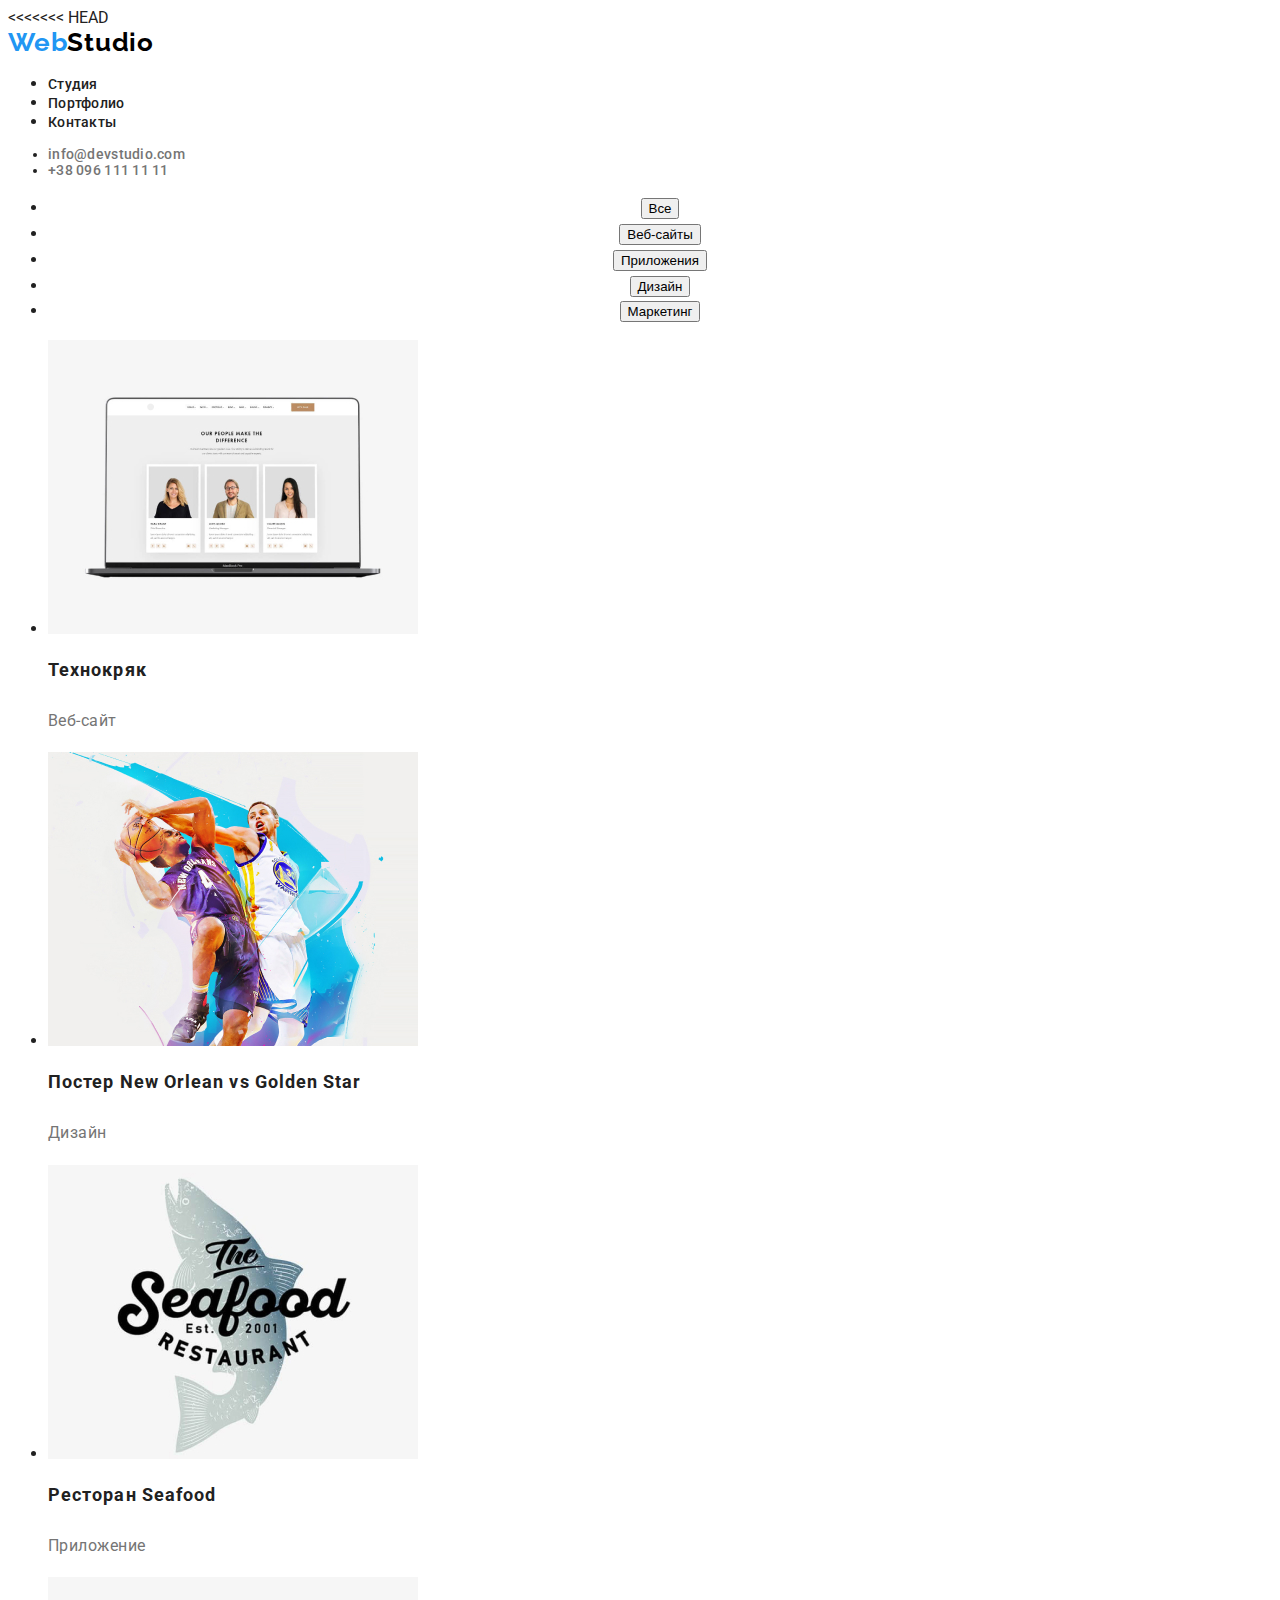
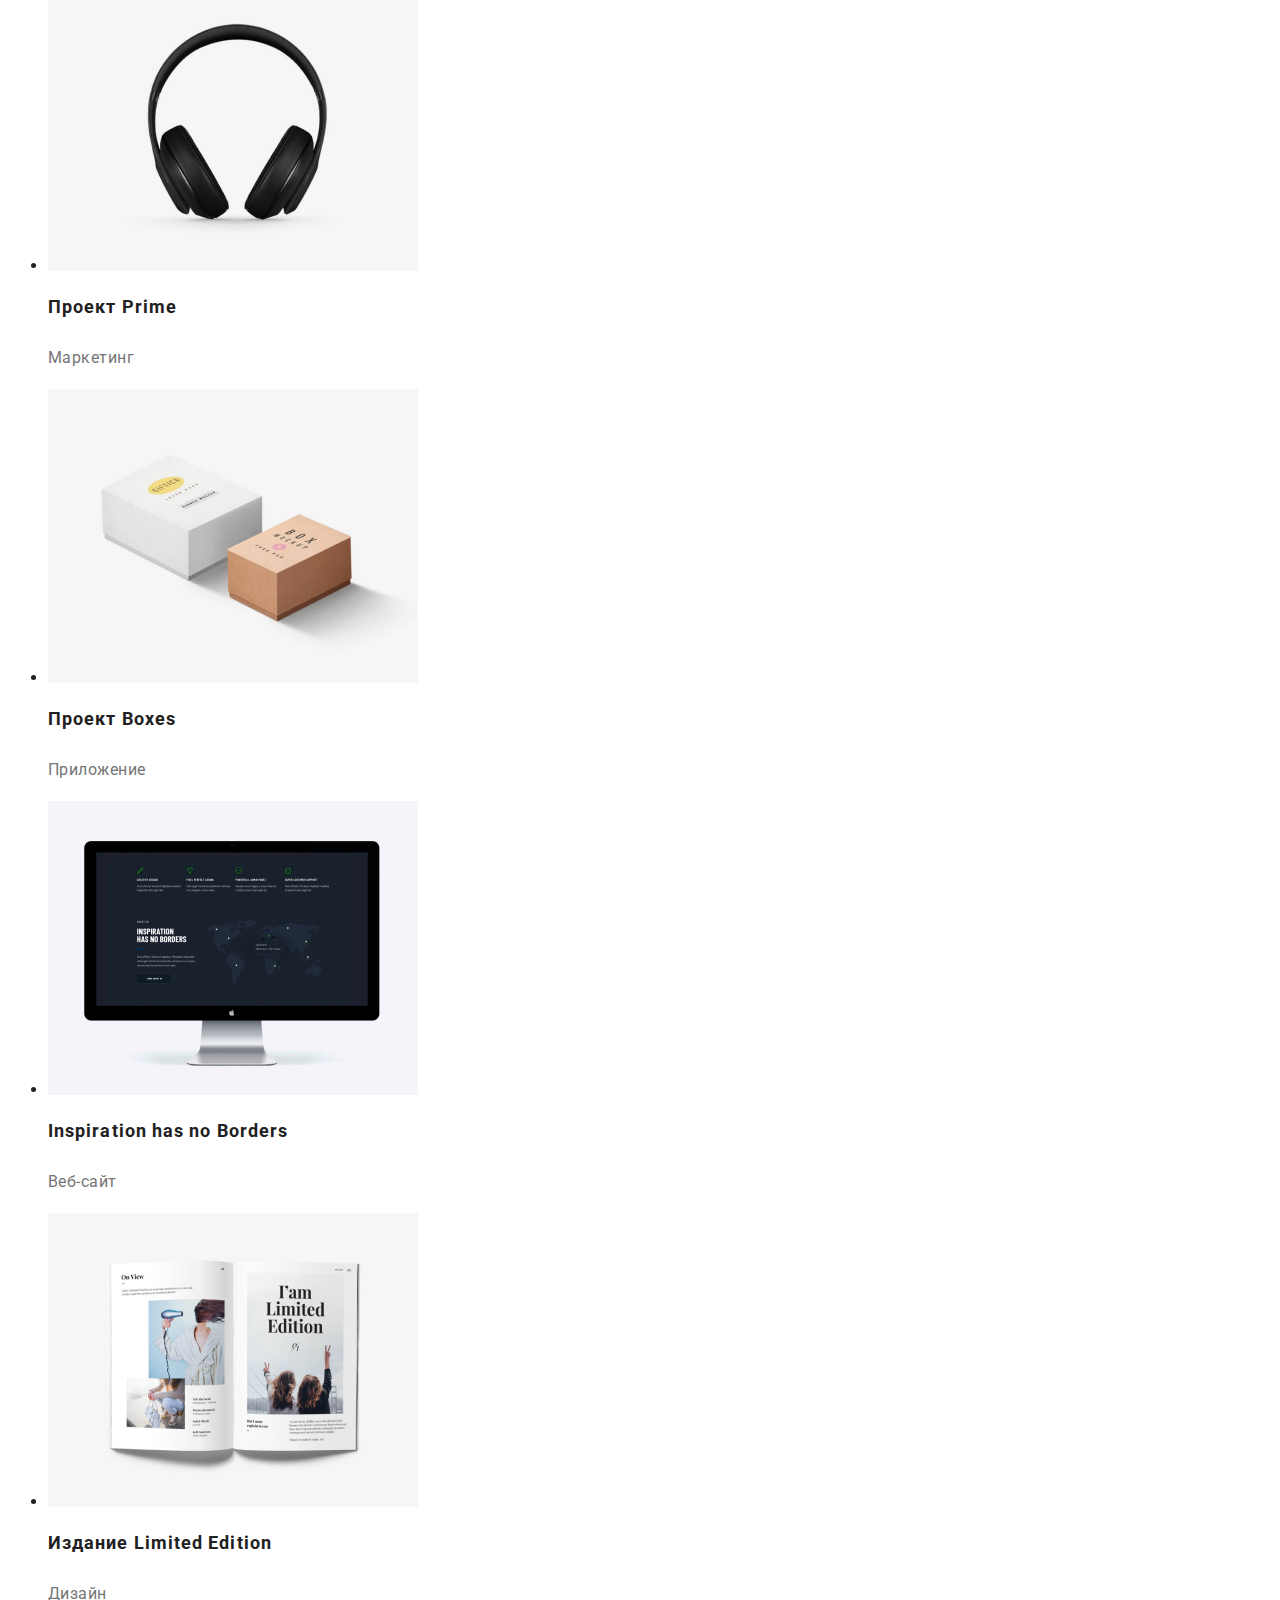
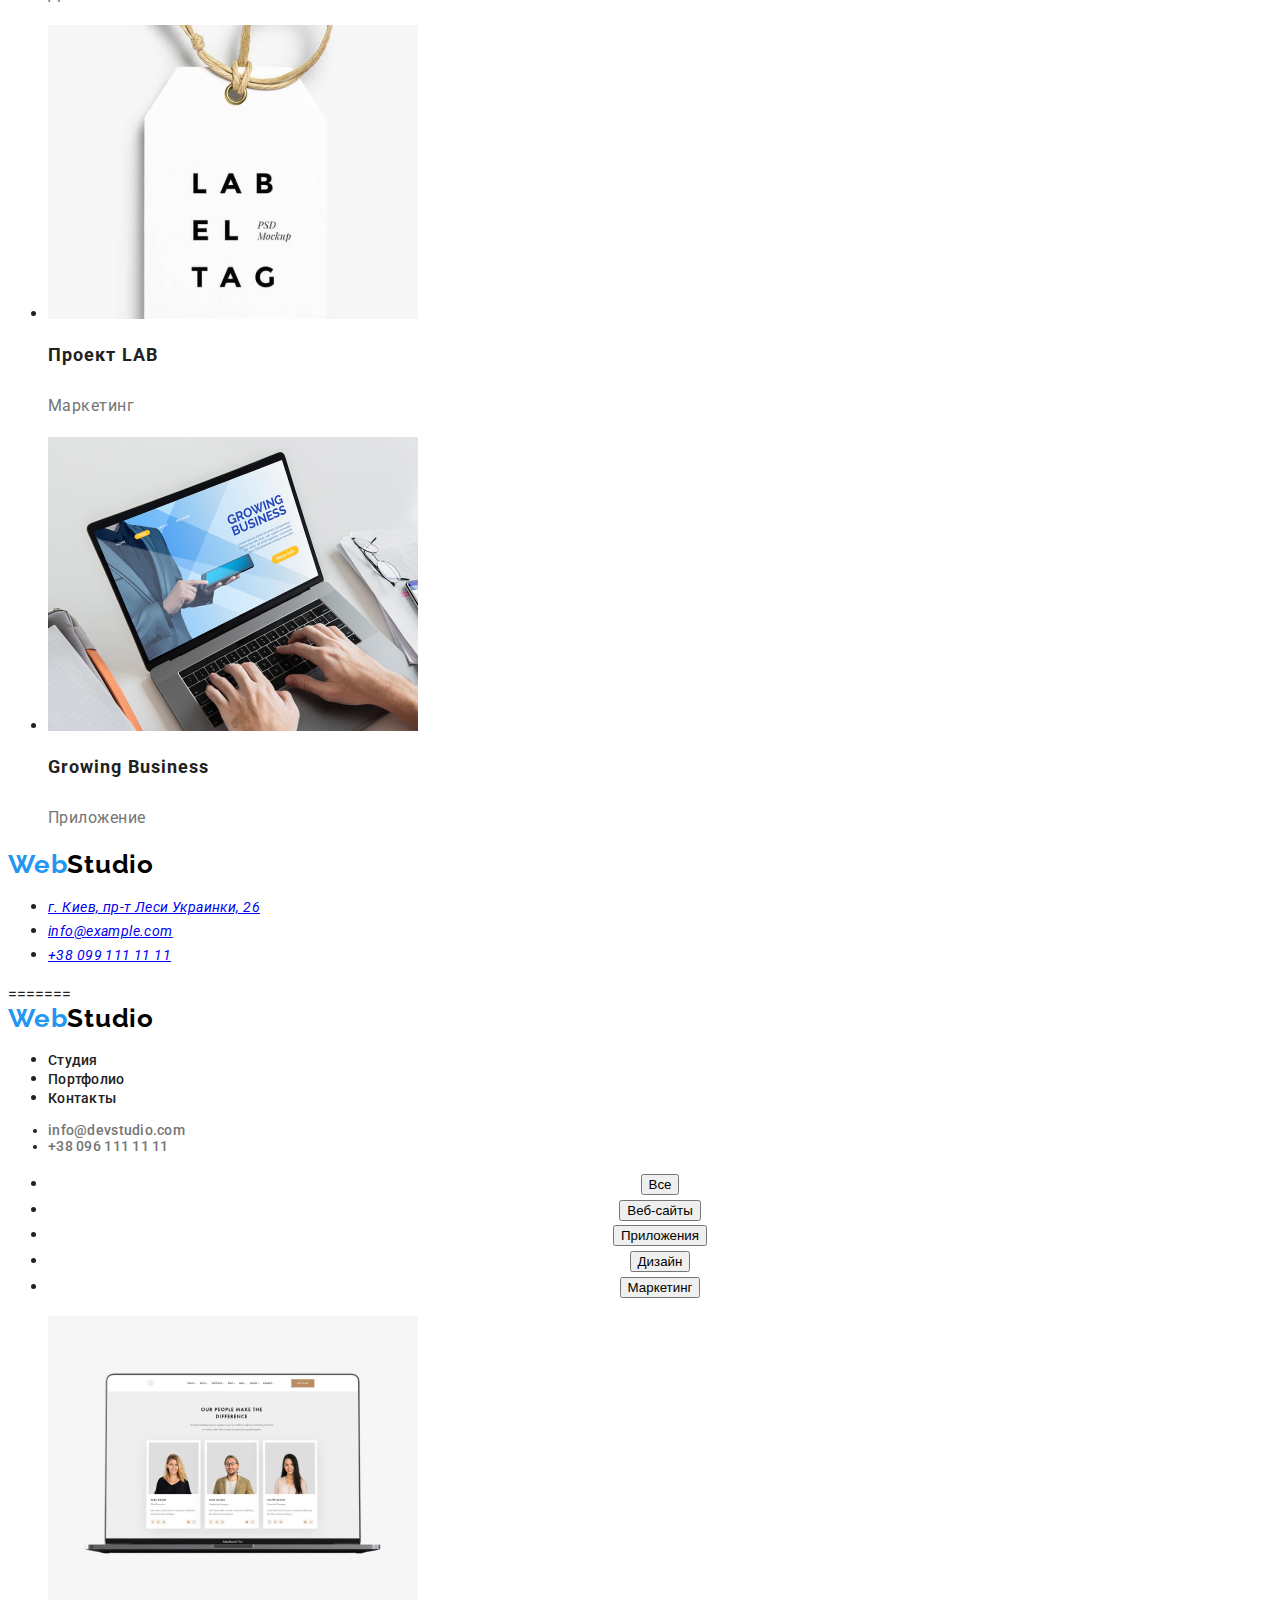
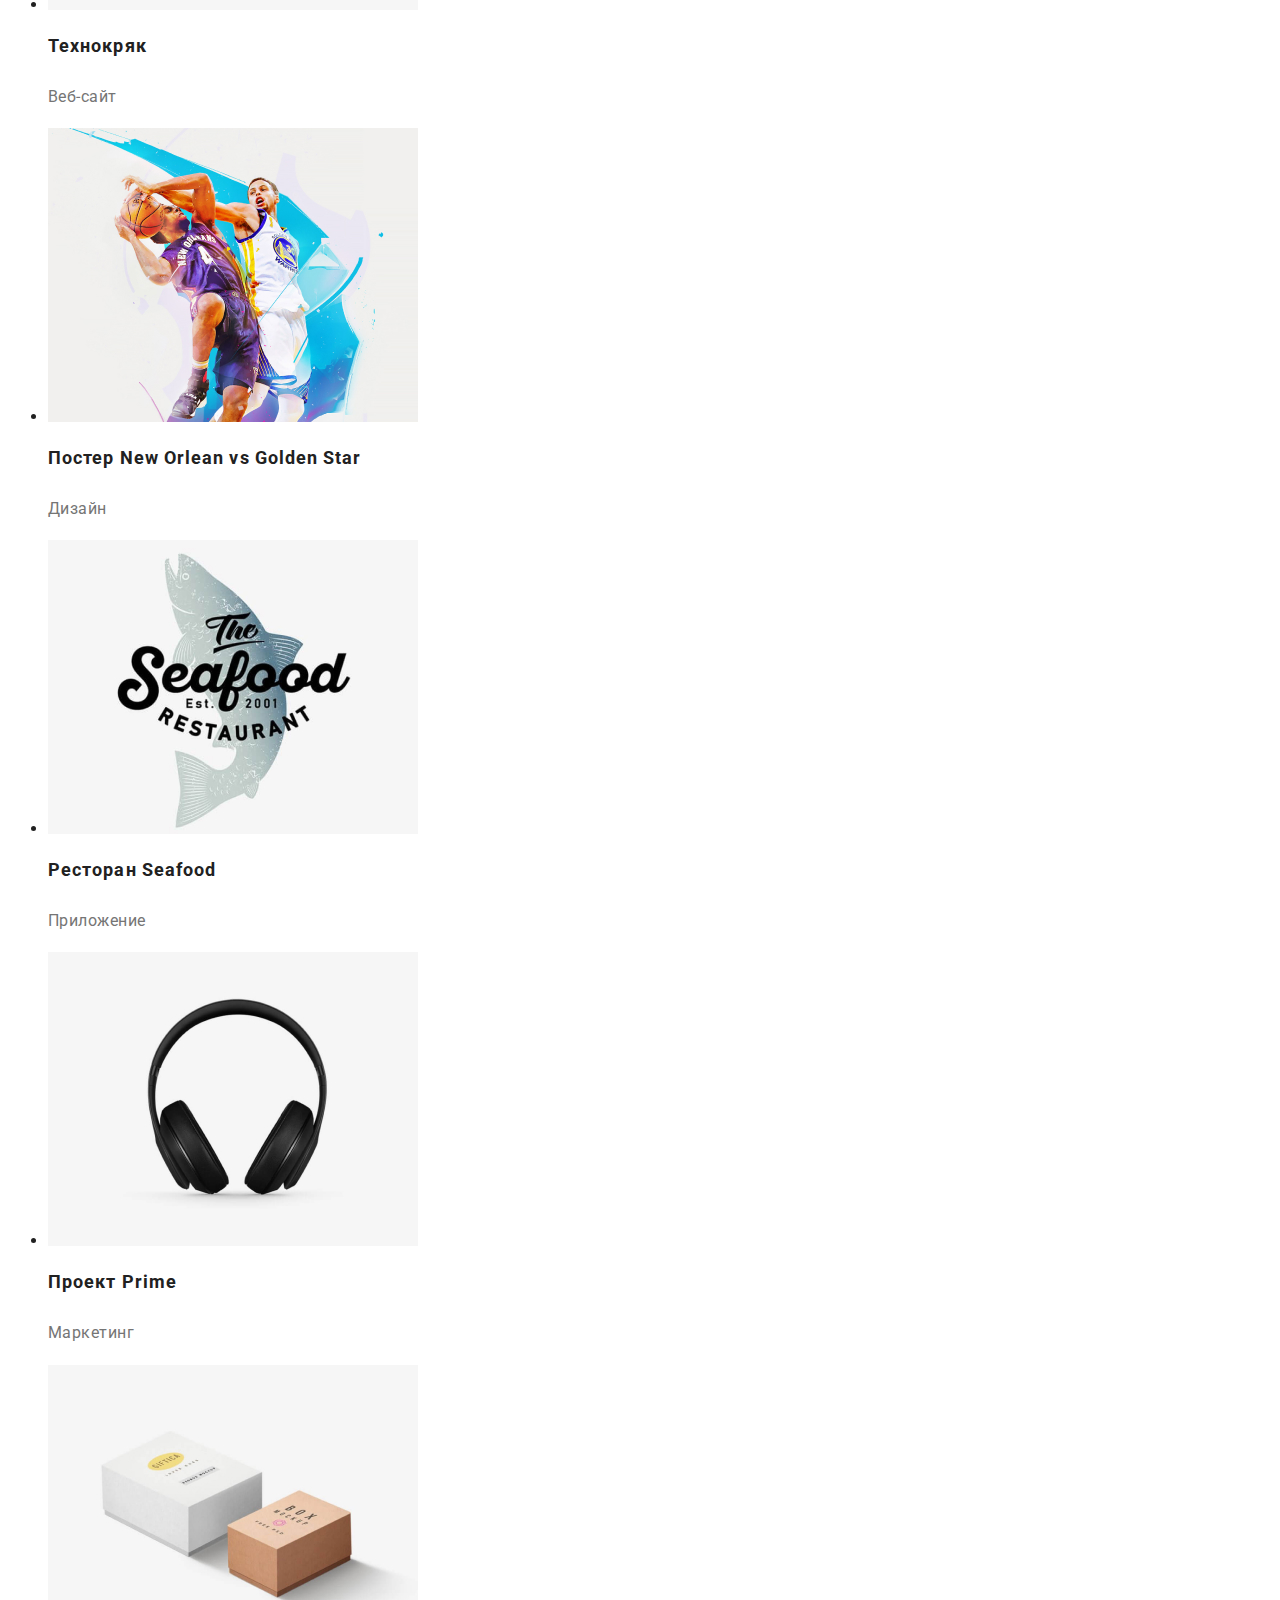
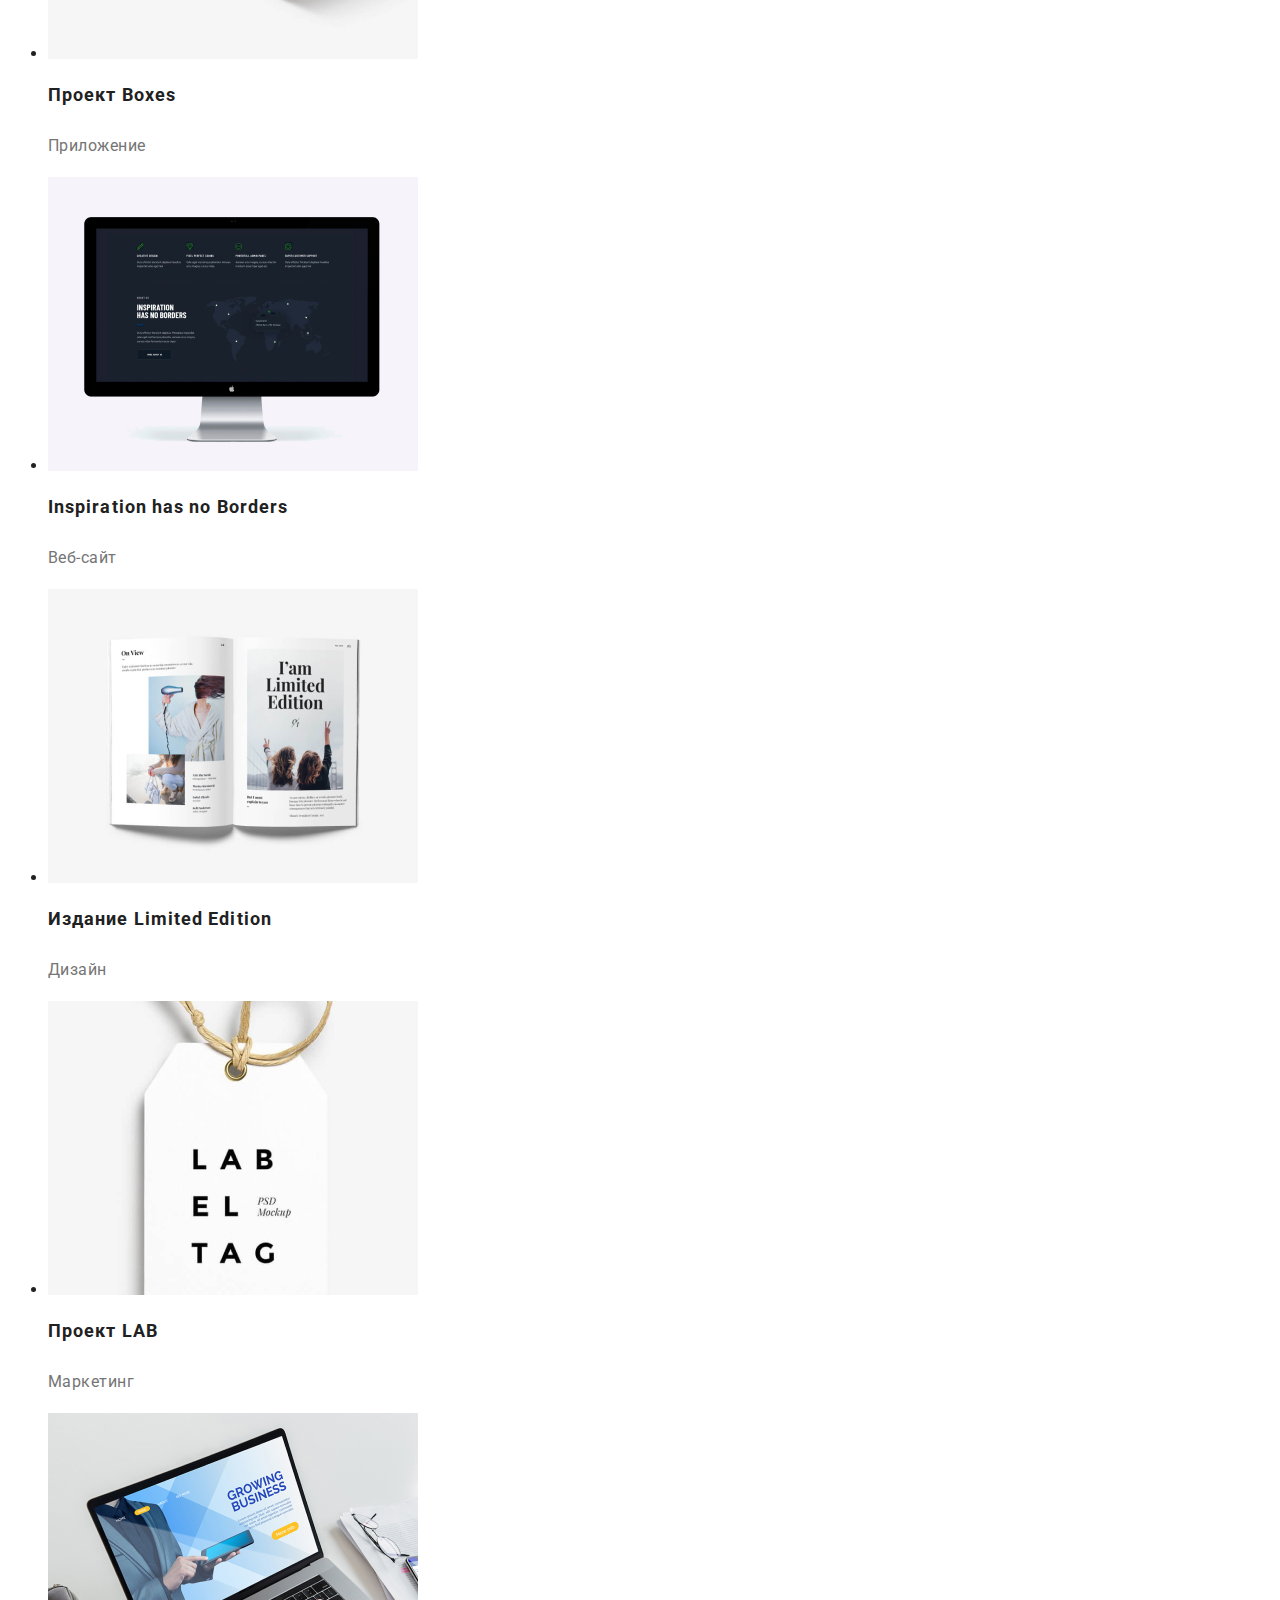
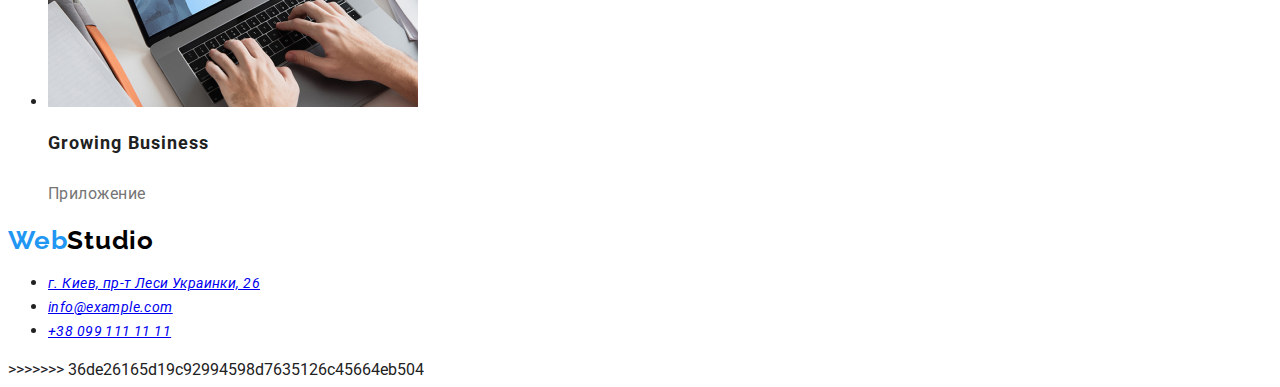
==== portfolio.html @ 6e5d8cf4 "edit" ====
<<<<<<< HEAD
<!DOCTYPE html>
<html lang="ru">
  <head>
    <meta charset="UTF-8" />
    <meta http-equiv="X-UA-Compatible" content="IE=edge" />
    <meta name="viewport" content="width=device-width, initial-scale=1.0" />
    <title>Document</title>
    <link rel="preconnect" href="https://fonts.gstatic.com" />
    <link
      href="https://fonts.googleapis.com/css2?family=Raleway:wght@700&family=Roboto:wght@400;500;700;900&display=swap"
      rel="stylesheet"
    />
    <link rel="stylesheet" href="./css/styles.css" />
  </head>
  <body>
    <!-- Header section-->
    <header class="header">
      <nav class="navigation">
        <a class="logo-top line" href="./index.html">Web<span class="black">Studio</span></a>
        <ul class="menu list">
          <li class="menu-item">
            <a class="menu-link line" href="./index.html">Студия</a>
          </li>
          <li class="menu-item">
            <a class="menu-link line" href="./portfolio.html">Портфолио</a>
          </li>
          <li class="menu-item">
            <a class="menu-link line" href="#">Контакты</a>
          </li>
        </ul>
      </nav>
      <ul class="contact-list list">
        <li class="contact-list-item">
          <a class="contact-link line" href="mailto:info@devstudio.com">info@devstudio.com</a>
        </li>
        <li class="contact-list-item">
          <a class="contact-link line" href="tel:+380961111111">+38 096 111 11 11</a>
        </li>
      </ul>
    </header>
    <!-- Main section-->
    <main>
      <section>
        <ul class="menu-pf list">
          <li class="menu-button-pf"><button type="button">Все</button></li>
          <li class="menu-button-pf"><button type="button">Веб-сайты</button></li>
          <li class="menu-button-pf"><button type="button">Приложения</button></li>
          <li class="menu-button-pf"><button type="button">Дизайн</button></li>
          <li class="menu-button-pf"><button type="button">Маркетинг</button></li>
        </ul>
        <ul class="list">
          <li>
            <img src="./images/portfolio/img.jpg" alt="" width="370" height="294" />
            <h3 class="link-title-pf">Технокряк</h3>
            <p class="link-subtitle-pf">Веб-сайт</p>
          </li>
          <li>
            <img src="./images/portfolio/img-1.jpg" alt="" width="370" height="294" />
            <h3 class="link-title-pf">Постер New Orlean vs Golden Star</h3>
            <p class="link-subtitle-pf">Дизайн</p>
          </li>
          <li>
            <img src="./images/portfolio/img-2.jpg" alt="" width="370" height="294" />
            <h3 class="link-title-pf">Ресторан Seafood</h3>
            <p class="link-subtitle-pf">Приложение</p>
          </li>
          <li>
            <img src="./images/portfolio/img-3.jpg" alt="" width="370" height="294" />
            <h3 class="link-title-pf">Проект Prime</h3>
            <p class="link-subtitle-pf">Маркетинг</p>
          </li>
          <li>
            <img src="./images/portfolio/img-4.jpg" alt="" width="370" height="294" />
            <h3 class="link-title-pf">Проект Boxes</h3>
            <p class="link-subtitle-pf">Приложение</p>
          </li>
          <li>
            <img src="./images/portfolio/img-5.jpg" alt="" width="370" height="294" />
            <h3 class="link-title-pf">Inspiration has no Borders</h3>
            <p class="link-subtitle-pf">Веб-сайт</p>
          </li>
          <li>
            <img src="./images/portfolio/img-6.jpg" alt="" width="370" height="294" />
            <h3 class="link-title-pf">Издание Limited Edition</h3>
            <p class="link-subtitle-pf">Дизайн</p>
          </li>
          <li>
            <img src="./images/portfolio/img-7.jpg" alt="" width="370" height="294" />
            <h3 class="link-title-pf">Проект LAB</h3>
            <p class="link-subtitle-pf">Маркетинг</p>
          </li>
          <li>
            <img src="./images/portfolio/img-8.jpg" alt="" width="370" height="294" />
            <h3 class="link-title-pf">Growing Business</h3>
            <p class="link-subtitle-pf">Приложение</p>
          </li>
        </ul>
      </section>
    </main>
    <!--Footer section-->
    <footer>
      <a class="logo-bot line" href="index.html">Web<span class="black">Studio</span></a>
      <address>
        <ul>
          <li>
            <a
              class="address-section"
              href="https://goo.gl/maps/9RANrHbjVhPCw5Ut9"
              target="_blank"
              rel="noopener noreferrer"
              >г. Киев, пр-т Леси Украинки, 26</a
            >
          </li>
          <li><a class="address-section" href="mailto:info@example.com">info@example.com</a></li>
          <li><a class="address-section" href="tel:+380991111111">+38 099 111 11 11</a></li>
        </ul>
      </address>
    </footer>
  </body>
</html>
=======
<!DOCTYPE html>
<html lang="ru">
  <head>
    <meta charset="UTF-8" />
    <meta http-equiv="X-UA-Compatible" content="IE=edge" />
    <meta name="viewport" content="width=device-width, initial-scale=1.0" />
    <title>Document</title>
    <link rel="preconnect" href="https://fonts.gstatic.com" />
    <link
      href="https://fonts.googleapis.com/css2?family=Raleway:wght@700&family=Roboto:wght@400;500;700;900&display=swap"
      rel="stylesheet"
    />
    <link rel="stylesheet" href="./css/styles.css" />
  </head>
  <body>
    <!-- Header section-->
    <header class="header">
      <nav class="navigation">
        <a class="logo-top line" href="./index.html">Web<span class="black">Studio</span></a>
        <ul class="menu list">
          <li class="menu-item">
            <a class="menu-link line" href="./index.html">Студия</a>
          </li>
          <li class="menu-item">
            <a class="menu-link line" href="./portfolio.html">Портфолио</a>
          </li>
          <li class="menu-item">
            <a class="menu-link line" href="#">Контакты</a>
          </li>
        </ul>
      </nav>
      <ul class="contact-list list">
        <li class="contact-list-item">
          <a class="contact-link line" href="mailto:info@devstudio.com">info@devstudio.com</a>
        </li>
        <li class="contact-list-item">
          <a class="contact-link line" href="tel:+380961111111">+38 096 111 11 11</a>
        </li>
      </ul>
    </header>
    <!-- Main section-->
    <main>
      <section>
        <ul class="menu-pf list">
          <li class="menu-button-pf"><button type="button">Все</button></li>
          <li class="menu-button-pf"><button type="button">Веб-сайты</button></li>
          <li class="menu-button-pf"><button type="button">Приложения</button></li>
          <li class="menu-button-pf"><button type="button">Дизайн</button></li>
          <li class="menu-button-pf"><button type="button">Маркетинг</button></li>
        </ul>
        <ul class="list">
          <li>
            <img src="./images/portfolio/img.jpg" alt="" width="370" height="294" />
            <h3 class="link-title-pf">Технокряк</h3>
            <p class="link-subtitle-pf">Веб-сайт</p>
          </li>
          <li>
            <img src="./images/portfolio/img-1.jpg" alt="" width="370" height="294" />
            <h3 class="link-title-pf">Постер New Orlean vs Golden Star</h3>
            <p class="link-subtitle-pf">Дизайн</p>
          </li>
          <li>
            <img src="./images/portfolio/img-2.jpg" alt="" width="370" height="294" />
            <h3 class="link-title-pf">Ресторан Seafood</h3>
            <p class="link-subtitle-pf">Приложение</p>
          </li>
          <li>
            <img src="./images/portfolio/img-3.jpg" alt="" width="370" height="294" />
            <h3 class="link-title-pf">Проект Prime</h3>
            <p class="link-subtitle-pf">Маркетинг</p>
          </li>
          <li>
            <img src="./images/portfolio/img-4.jpg" alt="" width="370" height="294" />
            <h3 class="link-title-pf">Проект Boxes</h3>
            <p class="link-subtitle-pf">Приложение</p>
          </li>
          <li>
            <img src="./images/portfolio/img-5.jpg" alt="" width="370" height="294" />
            <h3 class="link-title-pf">Inspiration has no Borders</h3>
            <p class="link-subtitle-pf">Веб-сайт</p>
          </li>
          <li>
            <img src="./images/portfolio/img-6.jpg" alt="" width="370" height="294" />
            <h3 class="link-title-pf">Издание Limited Edition</h3>
            <p class="link-subtitle-pf">Дизайн</p>
          </li>
          <li>
            <img src="./images/portfolio/img-7.jpg" alt="" width="370" height="294" />
            <h3 class="link-title-pf">Проект LAB</h3>
            <p class="link-subtitle-pf">Маркетинг</p>
          </li>
          <li>
            <img src="./images/portfolio/img-8.jpg" alt="" width="370" height="294" />
            <h3 class="link-title-pf">Growing Business</h3>
            <p class="link-subtitle-pf">Приложение</p>
          </li>
        </ul>
      </section>
    </main>
    <!--Footer section-->
    <footer>
      <a class="logo-bot line" href="index.html">Web<span class="black">Studio</span></a>
      <address>
        <ul>
          <li>
            <a
              class="address-section"
              href="https://goo.gl/maps/9RANrHbjVhPCw5Ut9"
              target="_blank"
              rel="noopener noreferrer"
              >г. Киев, пр-т Леси Украинки, 26</a
            >
          </li>
          <li><a class="address-section" href="mailto:info@example.com">info@example.com</a></li>
          <li><a class="address-section" href="tel:+380991111111">+38 099 111 11 11</a></li>
        </ul>
      </address>
    </footer>
  </body>
</html>
>>>>>>> 36de26165d19c92994598d7635126c45664eb504
---- css/styles.css ----
<<<<<<< HEAD
.list {
  list-style: none;
}

.line {
  text-decoration: none;
}

body {
  font-family: 'Roboto', sans-serif;
  color: #212121;
}

/* Header Section */

.logo-top {
  font-family: 'Raleway', sans-serif;
  font-weight: 700;
  font-size: 26px;
  line-height: 1.19;
  letter-spacing: 0.03em;
  color: #2196f3;
}

.menu-link {
  font-weight: 500;
  font-size: 14px;
  line-height: 1.14;
  letter-spacing: 0.02em;
  color: #212121;
}

.menu-link:hover,
.menu-link:focus {
  color: #2196f3;
}

.contact-link {
  font-weight: 500;
  font-size: 14px;
  line-height: 1.14;
  letter-spacing: 0.02em;
  color: #757575;
}

.contact-link:hover,
.contact-link:focus {
  color: #2196f3;
}

.contact-list-item {
  font-weight: 500;
  font-size: 14px;
  line-height: 1.14;
  letter-spacing: 0.02em;
}

/* Header end*/

/* Hero section */
.hero-section-title {
  font-weight: 900;
  font-size: 44px;
  line-height: 1.36;
  text-align: center;
  letter-spacing: 0.06em;
  text-transform: uppercase;
  color: #ffffff;
}

.hero-section-button {
  font-weight: 700;
  font-size: 16px;
  line-height: 1.87;
  display: flex;
  align-items: center;
  text-align: center;
  letter-spacing: 0.06em;
  color: #ffffff;
}

.hero-section {
  background-color: #2f303a;
}
/* Hero section end*/

/* Info section */

.info-setion-title {
  font-weight: 700;
  font-size: 14px;
  line-height: 1.14;
  letter-spacing: 0.03em;
  text-transform: uppercase;
  color: #212121;
}

.info-section-subtitle {
  font-weight: 400;
  font-size: 14px;
  line-height: 1.71;
  letter-spacing: 0.03em;
  color: #757575;
}

/* Info section end */

/* About section */

.about-section-title {
  font-weight: 700;
  font-size: 36px;
  line-height: 1.16;
  text-align: center;
  letter-spacing: 0.03em;
  color: #212121;
}
/* About section end */

/*Team section */

.team-title {
  font-weight: 700;
  font-size: 36px;
  line-height: 1.16;
  text-align: center;
  letter-spacing: 0.03em;
  color: #212121;
}

.team-section-title {
  font-weight: 500;
  font-size: 16px;
  line-height: 1.18;
  text-align: center;
  letter-spacing: 0.03em;
  color: #212121;
}

.team-section-subtitle {
  font-weight: 400;
  font-size: 16px;
  line-height: 1.18;
  text-align: center;
  letter-spacing: 0.03em;
  color: #757575;
}
/*Team section end*/

/*Footer section */

.logo-bot {
  font-family: 'Raleway', sans-serif;
  font-weight: 700;
  font-size: 26px;
  line-height: 1.19;
  letter-spacing: 0.03em;
  color: #2196f3;
}

.address-section {
  font-weight: 400;
  font-size: 14px;
  line-height: 1.71;
  letter-spacing: 0.03em;
}

.address-section:hover,
.address-section:focus {
  color: #2196f3;
}

/*t*/
.black {
  color: #000000;
}

/*------------PORTFOLIO SECTION--------*/

/*Button section*/
.menu-button-pf {
  font-weight: 500;
  font-size: 16px;
  line-height: 1.62;
  text-align: center;
  letter-spacing: 0.03em;
  color: #212121;
}

/*Link section*/
.link-title-pf {
  font-weight: 700;
  font-size: 18px;
  line-height: 2;
  letter-spacing: 0.06em;
  color: #212121;
}

.link-subtitle-pf {
  font-weight: 400;
  font-size: 16px;
  line-height: 1.88;
  letter-spacing: 0.03em;
  color: #757575;
}
=======
.list {
  list-style: none;
}

.line {
  text-decoration: none;
}

body {
  font-family: 'Roboto', sans-serif;
  color: #212121;
}

/* Header Section */

.logo-top {
  font-family: 'Raleway', sans-serif;
  font-weight: 700;
  font-size: 26px;
  line-height: 1.19;
  letter-spacing: 0.03em;
  color: #2196f3;
}

.menu-link {
  font-weight: 500;
  font-size: 14px;
  line-height: 1.14;
  letter-spacing: 0.02em;
  color: #212121;
}

.menu-link:hover,
.menu-link:focus {
  color: #2196f3;
}

.contact-link:hover,
.contact-link:focus {
  color: #2196f3;
}

.contact-list-item {
  font-weight: 500;
  font-size: 14px;
  line-height: 1.14;
  letter-spacing: 0.02em;
}

/* Header end*/

/* Hero section */
.hero-section-title {
  font-weight: 900;
  font-size: 44px;
  line-height: 1.36;
  text-align: center;
  letter-spacing: 0.06em;
  text-transform: uppercase;
}

.hero-section-button {
  font-weight: 700;
  font-size: 16px;
  line-height: 1.87;
  display: flex;
  align-items: center;
  text-align: center;
  letter-spacing: 0.06em;
}
/* Hero section end*/

/* Info section */

.info-setion-title {
  font-weight: 700;
  font-size: 14px;
  line-height: 1.14;
  letter-spacing: 0.03em;
  text-transform: uppercase;
  color: #212121;
}

.info-section-subtitle {
  font-weight: 400;
  font-size: 14px;
  line-height: 1.71;
  letter-spacing: 0.03em;
  color: #757575;
}

/* Info section end */

/* About section */

.about-section-title {
  font-weight: 700;
  font-size: 36px;
  line-height: 1.16;
  text-align: center;
  letter-spacing: 0.03em;
  color: #212121;
}
/* About section end */

/*Team section */

.team-title {
  font-weight: 700;
  font-size: 36px;
  line-height: 1.16;
  text-align: center;
  letter-spacing: 0.03em;
  color: #212121;
}

.team-section-title {
  font-weight: 500;
  font-size: 16px;
  line-height: 1.18;
  text-align: center;
  letter-spacing: 0.03em;
  color: #212121;
}

.team-section-subtitle {
  font-weight: 400;
  font-size: 16px;
  line-height: 1.18;
  text-align: center;
  letter-spacing: 0.03em;
  color: #757575;
}
/*Team section end*/

/*Footer section */

.logo-bot {
  font-family: 'Raleway', sans-serif;
  font-weight: 700;
  font-size: 26px;
  line-height: 1.19;
  letter-spacing: 0.03em;
  color: #2196f3;
}

.address-section {
  font-weight: 400;
  font-size: 14px;
  line-height: 1.71;
  letter-spacing: 0.03em;
}

.address-section:hover,
.address-section:focus {
  color: #2196f3;
}

/*t*/
.black {
  color: #000000;
}

/*------------PORTFOLIO SECTION--------*/

/*Button section*/
.menu-button-pf {
  font-weight: 500;
  font-size: 16px;
  line-height: 1.62;
  text-align: center;
  letter-spacing: 0.03em;
  color: #212121;
}

/*Link section*/
.link-title-pf {
  font-weight: bold;
  font-size: 18px;
  line-height: 2;
  letter-spacing: 0.06em;
  color: #212121;
}

.link-subtitle-pf {
  font-weight: normal;
  font-size: 16px;
  line-height: 1.88;
  letter-spacing: 0.03em;
  color: #757575;
}
>>>>>>> 36de26165d19c92994598d7635126c45664eb504
---- css/styles.css ----
<<<<<<< HEAD
.list {
  list-style: none;
}

.line {
  text-decoration: none;
}

body {
  font-family: 'Roboto', sans-serif;
  color: #212121;
}

/* Header Section */

.logo-top {
  font-family: 'Raleway', sans-serif;
  font-weight: 700;
  font-size: 26px;
  line-height: 1.19;
  letter-spacing: 0.03em;
  color: #2196f3;
}

.menu-link {
  font-weight: 500;
  font-size: 14px;
  line-height: 1.14;
  letter-spacing: 0.02em;
  color: #212121;
}

.menu-link:hover,
.menu-link:focus {
  color: #2196f3;
}

.contact-link {
  font-weight: 500;
  font-size: 14px;
  line-height: 1.14;
  letter-spacing: 0.02em;
  color: #757575;
}

.contact-link:hover,
.contact-link:focus {
  color: #2196f3;
}

.contact-list-item {
  font-weight: 500;
  font-size: 14px;
  line-height: 1.14;
  letter-spacing: 0.02em;
}

/* Header end*/

/* Hero section */
.hero-section-title {
  font-weight: 900;
  font-size: 44px;
  line-height: 1.36;
  text-align: center;
  letter-spacing: 0.06em;
  text-transform: uppercase;
  color: #ffffff;
}

.hero-section-button {
  font-weight: 700;
  font-size: 16px;
  line-height: 1.87;
  display: flex;
  align-items: center;
  text-align: center;
  letter-spacing: 0.06em;
  color: #ffffff;
}

.hero-section {
  background-color: #2f303a;
}
/* Hero section end*/

/* Info section */

.info-setion-title {
  font-weight: 700;
  font-size: 14px;
  line-height: 1.14;
  letter-spacing: 0.03em;
  text-transform: uppercase;
  color: #212121;
}

.info-section-subtitle {
  font-weight: 400;
  font-size: 14px;
  line-height: 1.71;
  letter-spacing: 0.03em;
  color: #757575;
}

/* Info section end */

/* About section */

.about-section-title {
  font-weight: 700;
  font-size: 36px;
  line-height: 1.16;
  text-align: center;
  letter-spacing: 0.03em;
  color: #212121;
}
/* About section end */

/*Team section */

.team-title {
  font-weight: 700;
  font-size: 36px;
  line-height: 1.16;
  text-align: center;
  letter-spacing: 0.03em;
  color: #212121;
}

.team-section-title {
  font-weight: 500;
  font-size: 16px;
  line-height: 1.18;
  text-align: center;
  letter-spacing: 0.03em;
  color: #212121;
}

.team-section-subtitle {
  font-weight: 400;
  font-size: 16px;
  line-height: 1.18;
  text-align: center;
  letter-spacing: 0.03em;
  color: #757575;
}
/*Team section end*/

/*Footer section */

.logo-bot {
  font-family: 'Raleway', sans-serif;
  font-weight: 700;
  font-size: 26px;
  line-height: 1.19;
  letter-spacing: 0.03em;
  color: #2196f3;
}

.address-section {
  font-weight: 400;
  font-size: 14px;
  line-height: 1.71;
  letter-spacing: 0.03em;
}

.address-section:hover,
.address-section:focus {
  color: #2196f3;
}

/*t*/
.black {
  color: #000000;
}

/*------------PORTFOLIO SECTION--------*/

/*Button section*/
.menu-button-pf {
  font-weight: 500;
  font-size: 16px;
  line-height: 1.62;
  text-align: center;
  letter-spacing: 0.03em;
  color: #212121;
}

/*Link section*/
.link-title-pf {
  font-weight: 700;
  font-size: 18px;
  line-height: 2;
  letter-spacing: 0.06em;
  color: #212121;
}

.link-subtitle-pf {
  font-weight: 400;
  font-size: 16px;
  line-height: 1.88;
  letter-spacing: 0.03em;
  color: #757575;
}
=======
.list {
  list-style: none;
}

.line {
  text-decoration: none;
}

body {
  font-family: 'Roboto', sans-serif;
  color: #212121;
}

/* Header Section */

.logo-top {
  font-family: 'Raleway', sans-serif;
  font-weight: 700;
  font-size: 26px;
  line-height: 1.19;
  letter-spacing: 0.03em;
  color: #2196f3;
}

.menu-link {
  font-weight: 500;
  font-size: 14px;
  line-height: 1.14;
  letter-spacing: 0.02em;
  color: #212121;
}

.menu-link:hover,
.menu-link:focus {
  color: #2196f3;
}

.contact-link:hover,
.contact-link:focus {
  color: #2196f3;
}

.contact-list-item {
  font-weight: 500;
  font-size: 14px;
  line-height: 1.14;
  letter-spacing: 0.02em;
}

/* Header end*/

/* Hero section */
.hero-section-title {
  font-weight: 900;
  font-size: 44px;
  line-height: 1.36;
  text-align: center;
  letter-spacing: 0.06em;
  text-transform: uppercase;
}

.hero-section-button {
  font-weight: 700;
  font-size: 16px;
  line-height: 1.87;
  display: flex;
  align-items: center;
  text-align: center;
  letter-spacing: 0.06em;
}
/* Hero section end*/

/* Info section */

.info-setion-title {
  font-weight: 700;
  font-size: 14px;
  line-height: 1.14;
  letter-spacing: 0.03em;
  text-transform: uppercase;
  color: #212121;
}

.info-section-subtitle {
  font-weight: 400;
  font-size: 14px;
  line-height: 1.71;
  letter-spacing: 0.03em;
  color: #757575;
}

/* Info section end */

/* About section */

.about-section-title {
  font-weight: 700;
  font-size: 36px;
  line-height: 1.16;
  text-align: center;
  letter-spacing: 0.03em;
  color: #212121;
}
/* About section end */

/*Team section */

.team-title {
  font-weight: 700;
  font-size: 36px;
  line-height: 1.16;
  text-align: center;
  letter-spacing: 0.03em;
  color: #212121;
}

.team-section-title {
  font-weight: 500;
  font-size: 16px;
  line-height: 1.18;
  text-align: center;
  letter-spacing: 0.03em;
  color: #212121;
}

.team-section-subtitle {
  font-weight: 400;
  font-size: 16px;
  line-height: 1.18;
  text-align: center;
  letter-spacing: 0.03em;
  color: #757575;
}
/*Team section end*/

/*Footer section */

.logo-bot {
  font-family: 'Raleway', sans-serif;
  font-weight: 700;
  font-size: 26px;
  line-height: 1.19;
  letter-spacing: 0.03em;
  color: #2196f3;
}

.address-section {
  font-weight: 400;
  font-size: 14px;
  line-height: 1.71;
  letter-spacing: 0.03em;
}

.address-section:hover,
.address-section:focus {
  color: #2196f3;
}

/*t*/
.black {
  color: #000000;
}

/*------------PORTFOLIO SECTION--------*/

/*Button section*/
.menu-button-pf {
  font-weight: 500;
  font-size: 16px;
  line-height: 1.62;
  text-align: center;
  letter-spacing: 0.03em;
  color: #212121;
}

/*Link section*/
.link-title-pf {
  font-weight: bold;
  font-size: 18px;
  line-height: 2;
  letter-spacing: 0.06em;
  color: #212121;
}

.link-subtitle-pf {
  font-weight: normal;
  font-size: 16px;
  line-height: 1.88;
  letter-spacing: 0.03em;
  color: #757575;
}
>>>>>>> 36de26165d19c92994598d7635126c45664eb504
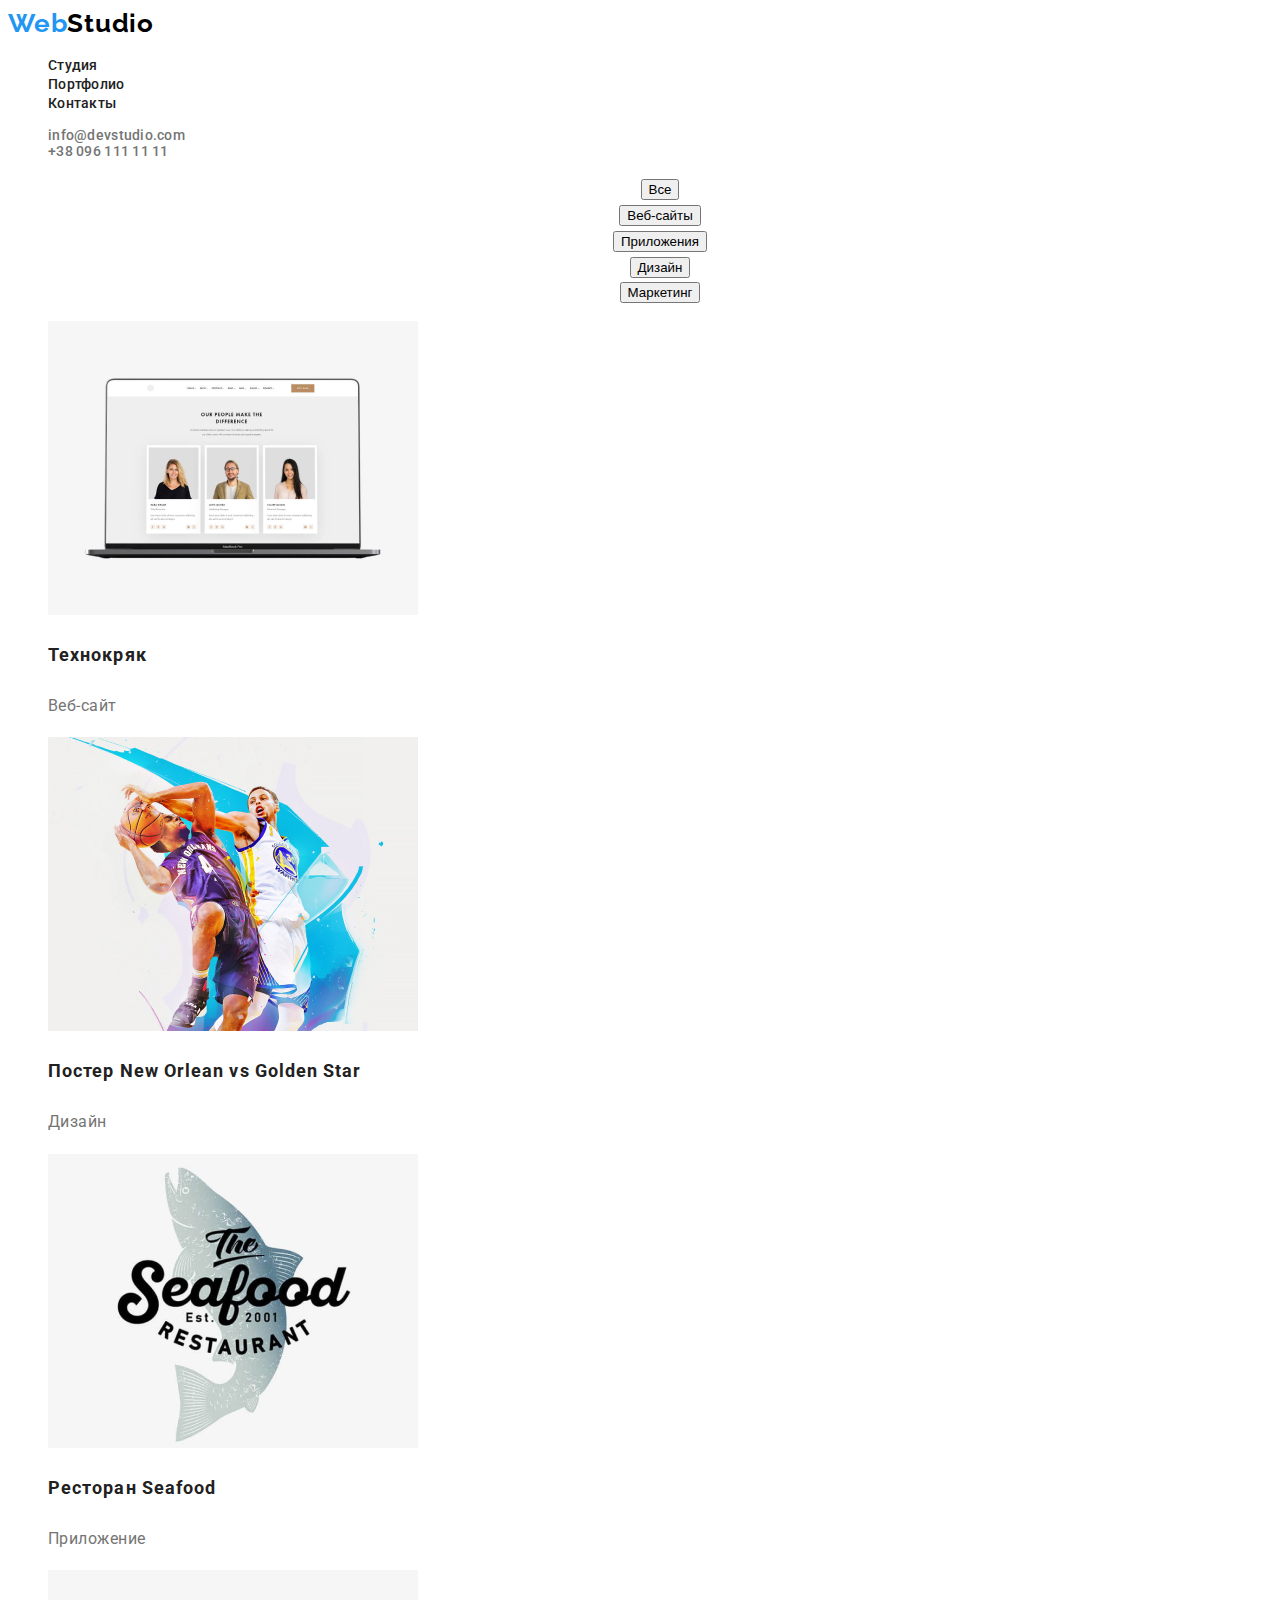
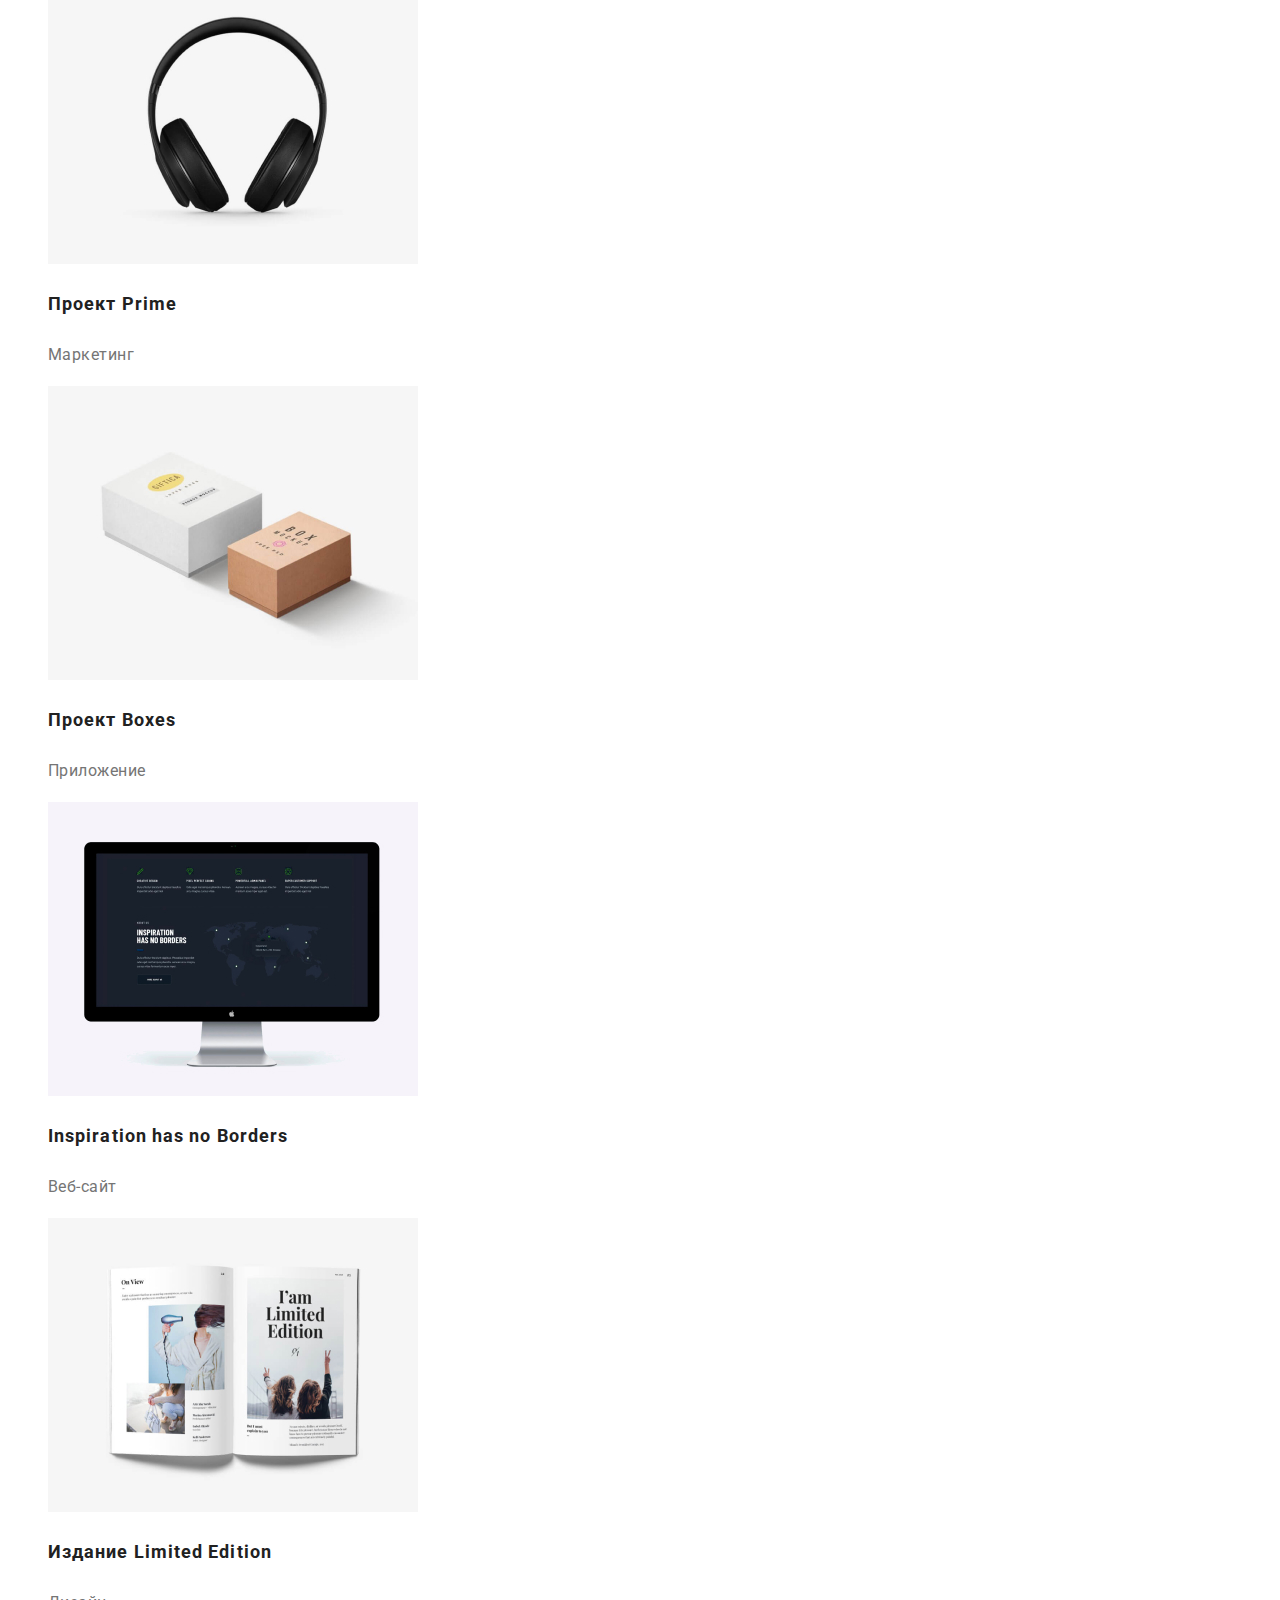
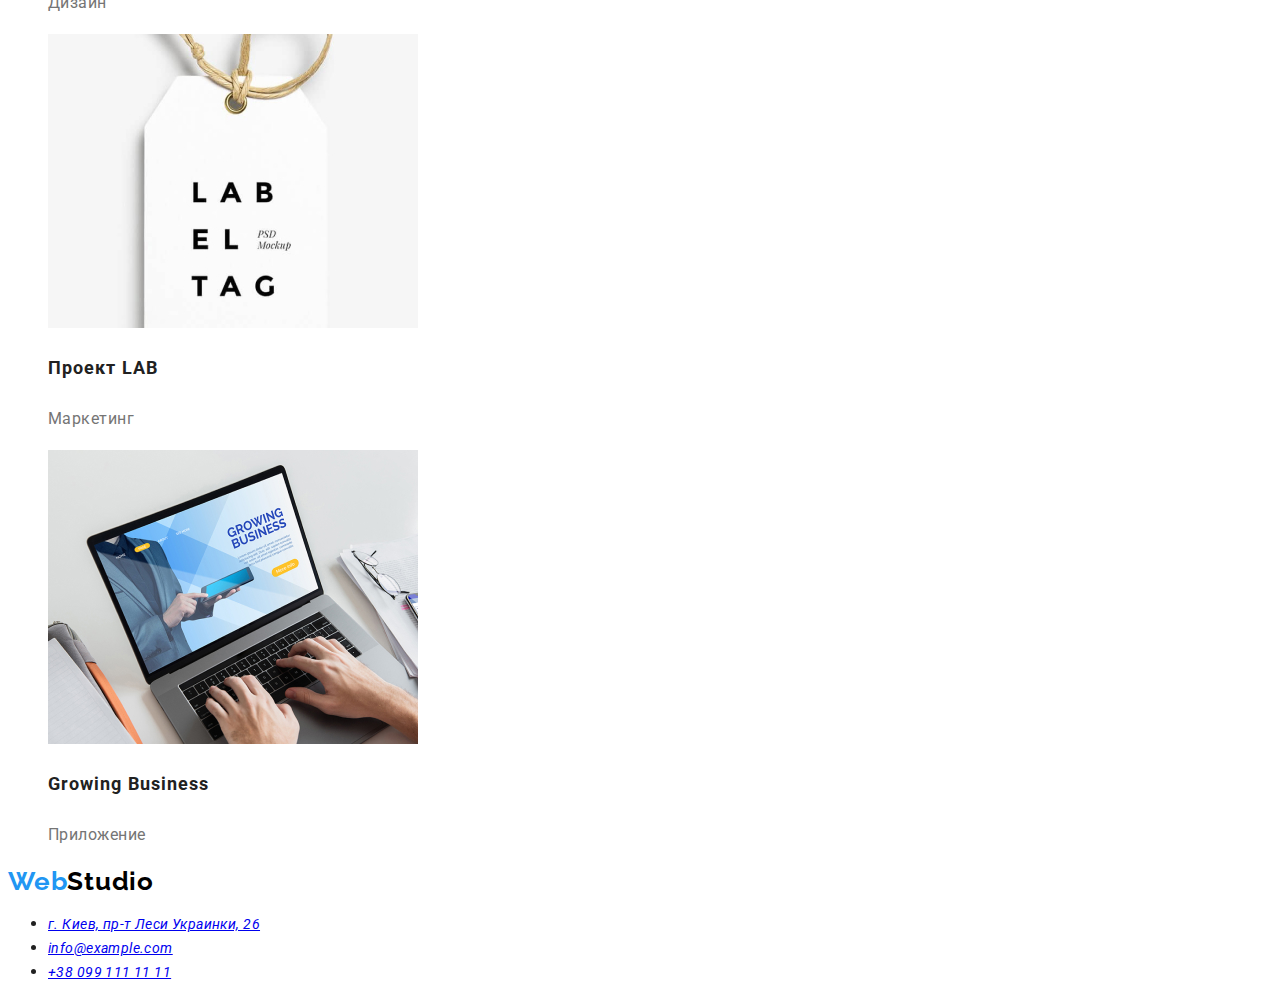
==== commit 5698d154: "edit 1" ====
--- a/portfolio.html
+++ b/portfolio.html
@@ -1,4 +1,3 @@
-<<<<<<< HEAD
 <!DOCTYPE html>
 <html lang="ru">
   <head>
@@ -119,125 +118,3 @@
     </footer>
   </body>
 </html>
-=======
-<!DOCTYPE html>
-<html lang="ru">
-  <head>
-    <meta charset="UTF-8" />
-    <meta http-equiv="X-UA-Compatible" content="IE=edge" />
-    <meta name="viewport" content="width=device-width, initial-scale=1.0" />
-    <title>Document</title>
-    <link rel="preconnect" href="https://fonts.gstatic.com" />
-    <link
-      href="https://fonts.googleapis.com/css2?family=Raleway:wght@700&family=Roboto:wght@400;500;700;900&display=swap"
-      rel="stylesheet"
-    />
-    <link rel="stylesheet" href="./css/styles.css" />
-  </head>
-  <body>
-    <!-- Header section-->
-    <header class="header">
-      <nav class="navigation">
-        <a class="logo-top line" href="./index.html">Web<span class="black">Studio</span></a>
-        <ul class="menu list">
-          <li class="menu-item">
-            <a class="menu-link line" href="./index.html">Студия</a>
-          </li>
-          <li class="menu-item">
-            <a class="menu-link line" href="./portfolio.html">Портфолио</a>
-          </li>
-          <li class="menu-item">
-            <a class="menu-link line" href="#">Контакты</a>
-          </li>
-        </ul>
-      </nav>
-      <ul class="contact-list list">
-        <li class="contact-list-item">
-          <a class="contact-link line" href="mailto:info@devstudio.com">info@devstudio.com</a>
-        </li>
-        <li class="contact-list-item">
-          <a class="contact-link line" href="tel:+380961111111">+38 096 111 11 11</a>
-        </li>
-      </ul>
-    </header>
-    <!-- Main section-->
-    <main>
-      <section>
-        <ul class="menu-pf list">
-          <li class="menu-button-pf"><button type="button">Все</button></li>
-          <li class="menu-button-pf"><button type="button">Веб-сайты</button></li>
-          <li class="menu-button-pf"><button type="button">Приложения</button></li>
-          <li class="menu-button-pf"><button type="button">Дизайн</button></li>
-          <li class="menu-button-pf"><button type="button">Маркетинг</button></li>
-        </ul>
-        <ul class="list">
-          <li>
-            <img src="./images/portfolio/img.jpg" alt="" width="370" height="294" />
-            <h3 class="link-title-pf">Технокряк</h3>
-            <p class="link-subtitle-pf">Веб-сайт</p>
-          </li>
-          <li>
-            <img src="./images/portfolio/img-1.jpg" alt="" width="370" height="294" />
-            <h3 class="link-title-pf">Постер New Orlean vs Golden Star</h3>
-            <p class="link-subtitle-pf">Дизайн</p>
-          </li>
-          <li>
-            <img src="./images/portfolio/img-2.jpg" alt="" width="370" height="294" />
-            <h3 class="link-title-pf">Ресторан Seafood</h3>
-            <p class="link-subtitle-pf">Приложение</p>
-          </li>
-          <li>
-            <img src="./images/portfolio/img-3.jpg" alt="" width="370" height="294" />
-            <h3 class="link-title-pf">Проект Prime</h3>
-            <p class="link-subtitle-pf">Маркетинг</p>
-          </li>
-          <li>
-            <img src="./images/portfolio/img-4.jpg" alt="" width="370" height="294" />
-            <h3 class="link-title-pf">Проект Boxes</h3>
-            <p class="link-subtitle-pf">Приложение</p>
-          </li>
-          <li>
-            <img src="./images/portfolio/img-5.jpg" alt="" width="370" height="294" />
-            <h3 class="link-title-pf">Inspiration has no Borders</h3>
-            <p class="link-subtitle-pf">Веб-сайт</p>
-          </li>
-          <li>
-            <img src="./images/portfolio/img-6.jpg" alt="" width="370" height="294" />
-            <h3 class="link-title-pf">Издание Limited Edition</h3>
-            <p class="link-subtitle-pf">Дизайн</p>
-          </li>
-          <li>
-            <img src="./images/portfolio/img-7.jpg" alt="" width="370" height="294" />
-            <h3 class="link-title-pf">Проект LAB</h3>
-            <p class="link-subtitle-pf">Маркетинг</p>
-          </li>
-          <li>
-            <img src="./images/portfolio/img-8.jpg" alt="" width="370" height="294" />
-            <h3 class="link-title-pf">Growing Business</h3>
-            <p class="link-subtitle-pf">Приложение</p>
-          </li>
-        </ul>
-      </section>
-    </main>
-    <!--Footer section-->
-    <footer>
-      <a class="logo-bot line" href="index.html">Web<span class="black">Studio</span></a>
-      <address>
-        <ul>
-          <li>
-            <a
-              class="address-section"
-              href="https://goo.gl/maps/9RANrHbjVhPCw5Ut9"
-              target="_blank"
-              rel="noopener noreferrer"
-              >г. Киев, пр-т Леси Украинки, 26</a
-            >
-          </li>
-          <li><a class="address-section" href="mailto:info@example.com">info@example.com</a></li>
-          <li><a class="address-section" href="tel:+380991111111">+38 099 111 11 11</a></li>
-        </ul>
-      </address>
-    </footer>
-  </body>
-</html>
->>>>>>> 36de26165d19c92994598d7635126c45664eb504
--- a/css/styles.css
+++ b/css/styles.css
@@ -1,4 +1,3 @@
-<<<<<<< HEAD
 .list {
   list-style: none;
 }
@@ -204,196 +203,3 @@
   letter-spacing: 0.03em;
   color: #757575;
 }
-=======
-.list {
-  list-style: none;
-}
-
-.line {
-  text-decoration: none;
-}
-
-body {
-  font-family: 'Roboto', sans-serif;
-  color: #212121;
-}
-
-/* Header Section */
-
-.logo-top {
-  font-family: 'Raleway', sans-serif;
-  font-weight: 700;
-  font-size: 26px;
-  line-height: 1.19;
-  letter-spacing: 0.03em;
-  color: #2196f3;
-}
-
-.menu-link {
-  font-weight: 500;
-  font-size: 14px;
-  line-height: 1.14;
-  letter-spacing: 0.02em;
-  color: #212121;
-}
-
-.menu-link:hover,
-.menu-link:focus {
-  color: #2196f3;
-}
-
-.contact-link:hover,
-.contact-link:focus {
-  color: #2196f3;
-}
-
-.contact-list-item {
-  font-weight: 500;
-  font-size: 14px;
-  line-height: 1.14;
-  letter-spacing: 0.02em;
-}
-
-/* Header end*/
-
-/* Hero section */
-.hero-section-title {
-  font-weight: 900;
-  font-size: 44px;
-  line-height: 1.36;
-  text-align: center;
-  letter-spacing: 0.06em;
-  text-transform: uppercase;
-}
-
-.hero-section-button {
-  font-weight: 700;
-  font-size: 16px;
-  line-height: 1.87;
-  display: flex;
-  align-items: center;
-  text-align: center;
-  letter-spacing: 0.06em;
-}
-/* Hero section end*/
-
-/* Info section */
-
-.info-setion-title {
-  font-weight: 700;
-  font-size: 14px;
-  line-height: 1.14;
-  letter-spacing: 0.03em;
-  text-transform: uppercase;
-  color: #212121;
-}
-
-.info-section-subtitle {
-  font-weight: 400;
-  font-size: 14px;
-  line-height: 1.71;
-  letter-spacing: 0.03em;
-  color: #757575;
-}
-
-/* Info section end */
-
-/* About section */
-
-.about-section-title {
-  font-weight: 700;
-  font-size: 36px;
-  line-height: 1.16;
-  text-align: center;
-  letter-spacing: 0.03em;
-  color: #212121;
-}
-/* About section end */
-
-/*Team section */
-
-.team-title {
-  font-weight: 700;
-  font-size: 36px;
-  line-height: 1.16;
-  text-align: center;
-  letter-spacing: 0.03em;
-  color: #212121;
-}
-
-.team-section-title {
-  font-weight: 500;
-  font-size: 16px;
-  line-height: 1.18;
-  text-align: center;
-  letter-spacing: 0.03em;
-  color: #212121;
-}
-
-.team-section-subtitle {
-  font-weight: 400;
-  font-size: 16px;
-  line-height: 1.18;
-  text-align: center;
-  letter-spacing: 0.03em;
-  color: #757575;
-}
-/*Team section end*/
-
-/*Footer section */
-
-.logo-bot {
-  font-family: 'Raleway', sans-serif;
-  font-weight: 700;
-  font-size: 26px;
-  line-height: 1.19;
-  letter-spacing: 0.03em;
-  color: #2196f3;
-}
-
-.address-section {
-  font-weight: 400;
-  font-size: 14px;
-  line-height: 1.71;
-  letter-spacing: 0.03em;
-}
-
-.address-section:hover,
-.address-section:focus {
-  color: #2196f3;
-}
-
-/*t*/
-.black {
-  color: #000000;
-}
-
-/*------------PORTFOLIO SECTION--------*/
-
-/*Button section*/
-.menu-button-pf {
-  font-weight: 500;
-  font-size: 16px;
-  line-height: 1.62;
-  text-align: center;
-  letter-spacing: 0.03em;
-  color: #212121;
-}
-
-/*Link section*/
-.link-title-pf {
-  font-weight: bold;
-  font-size: 18px;
-  line-height: 2;
-  letter-spacing: 0.06em;
-  color: #212121;
-}
-
-.link-subtitle-pf {
-  font-weight: normal;
-  font-size: 16px;
-  line-height: 1.88;
-  letter-spacing: 0.03em;
-  color: #757575;
-}
->>>>>>> 36de26165d19c92994598d7635126c45664eb504
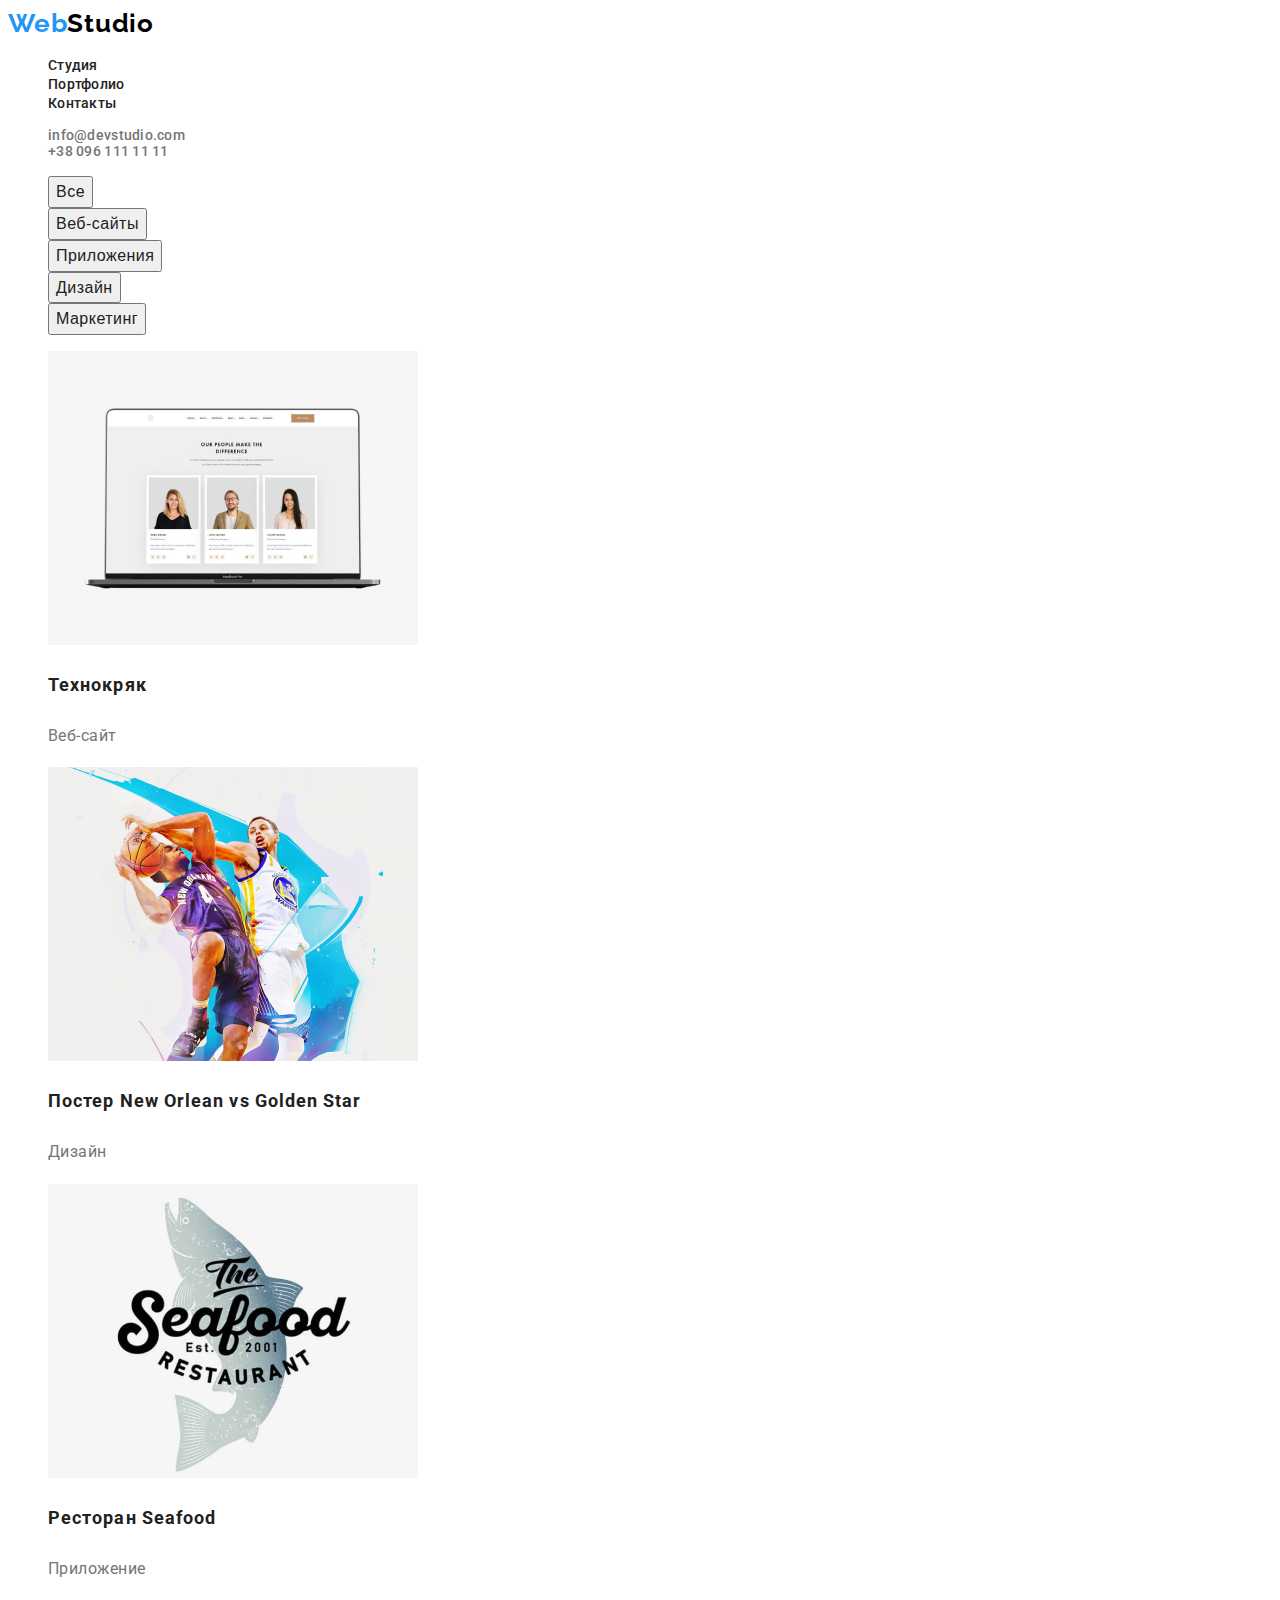
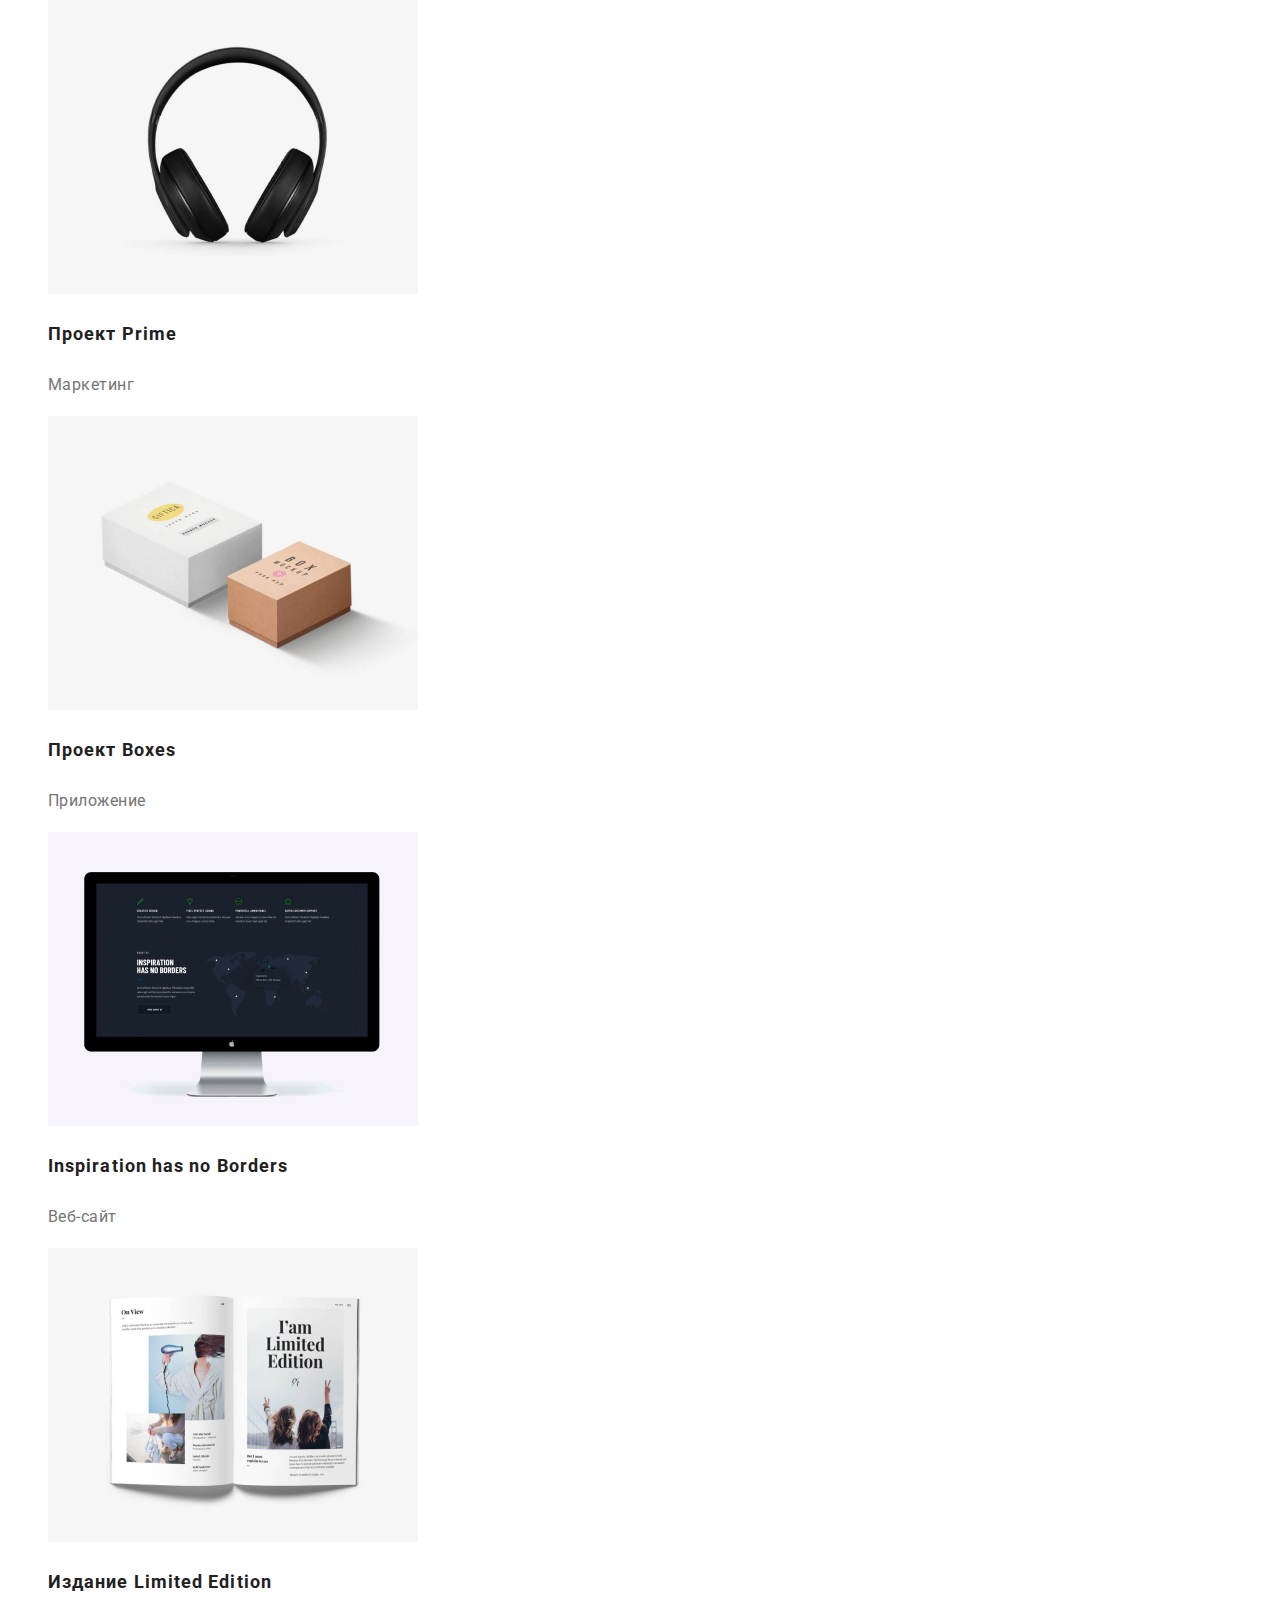
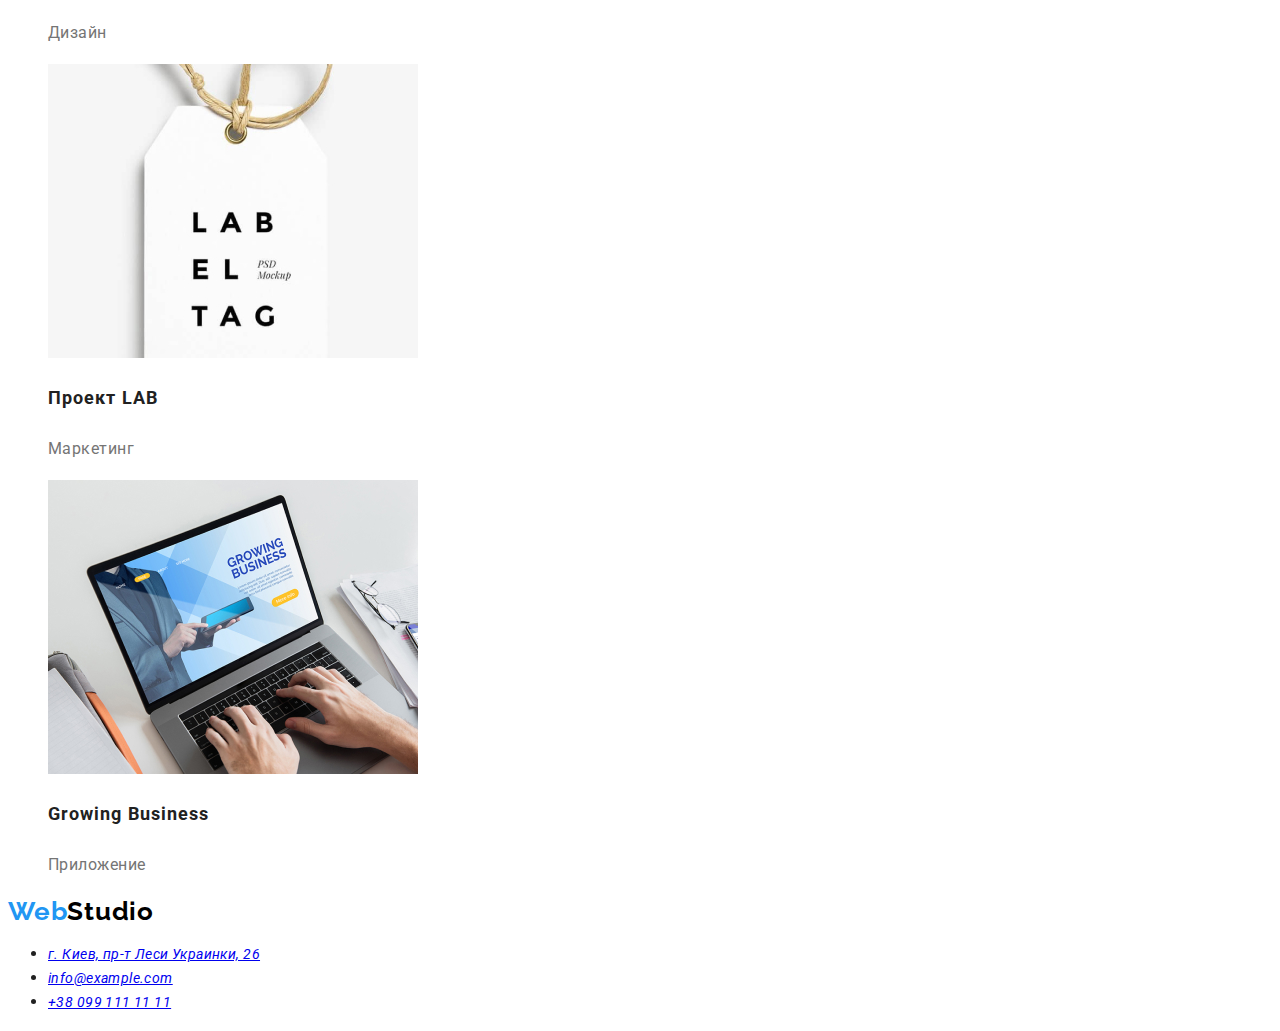
==== commit 9f4e8466: "fix portfolio button" ====
--- a/portfolio.html
+++ b/portfolio.html
@@ -41,13 +41,15 @@
     <!-- Main section-->
     <main>
       <section>
-        <ul class="menu-pf list">
-          <li class="menu-button-pf"><button type="button">Все</button></li>
-          <li class="menu-button-pf"><button type="button">Веб-сайты</button></li>
-          <li class="menu-button-pf"><button type="button">Приложения</button></li>
-          <li class="menu-button-pf"><button type="button">Дизайн</button></li>
-          <li class="menu-button-pf"><button type="button">Маркетинг</button></li>
+        <ul class="menu-button-list list">
+          <li><button type="button" class="menu-button">Все</button></li>
+          <li><button type="button" class="menu-button">Веб-сайты</button></li>
+          <li><button type="button" class="menu-button">Приложения</button></li>
+          <li><button type="button" class="menu-button">Дизайн</button></li>
+          <li><button type="button" class="menu-button">Маркетинг</button></li>
         </ul>
+      </section>
+      <section>
         <ul class="list">
           <li>
             <img src="./images/portfolio/img.jpg" alt="" width="370" height="294" />
--- a/css/styles.css
+++ b/css/styles.css
@@ -65,7 +65,6 @@
   text-align: center;
   letter-spacing: 0.06em;
   text-transform: uppercase;
-  color: #ffffff;
 }
 
 .hero-section-button {
@@ -76,12 +75,9 @@
   align-items: center;
   text-align: center;
   letter-spacing: 0.06em;
-  color: #ffffff;
-}
-
-.hero-section {
-  background-color: #2f303a;
-}
+  cursor: pointer;
+}
+
 /* Hero section end*/
 
 /* Info section */
@@ -178,13 +174,20 @@
 /*------------PORTFOLIO SECTION--------*/
 
 /*Button section*/
-.menu-button-pf {
+.menu-button {
   font-weight: 500;
   font-size: 16px;
   line-height: 1.62;
   text-align: center;
   letter-spacing: 0.03em;
   color: #212121;
+  cursor: pointer;
+}
+
+.menu-button:hover,
+.menu-button:focus {
+  background-color: #2196f3;
+  color: #ffffff;
 }
 
 /*Link section*/
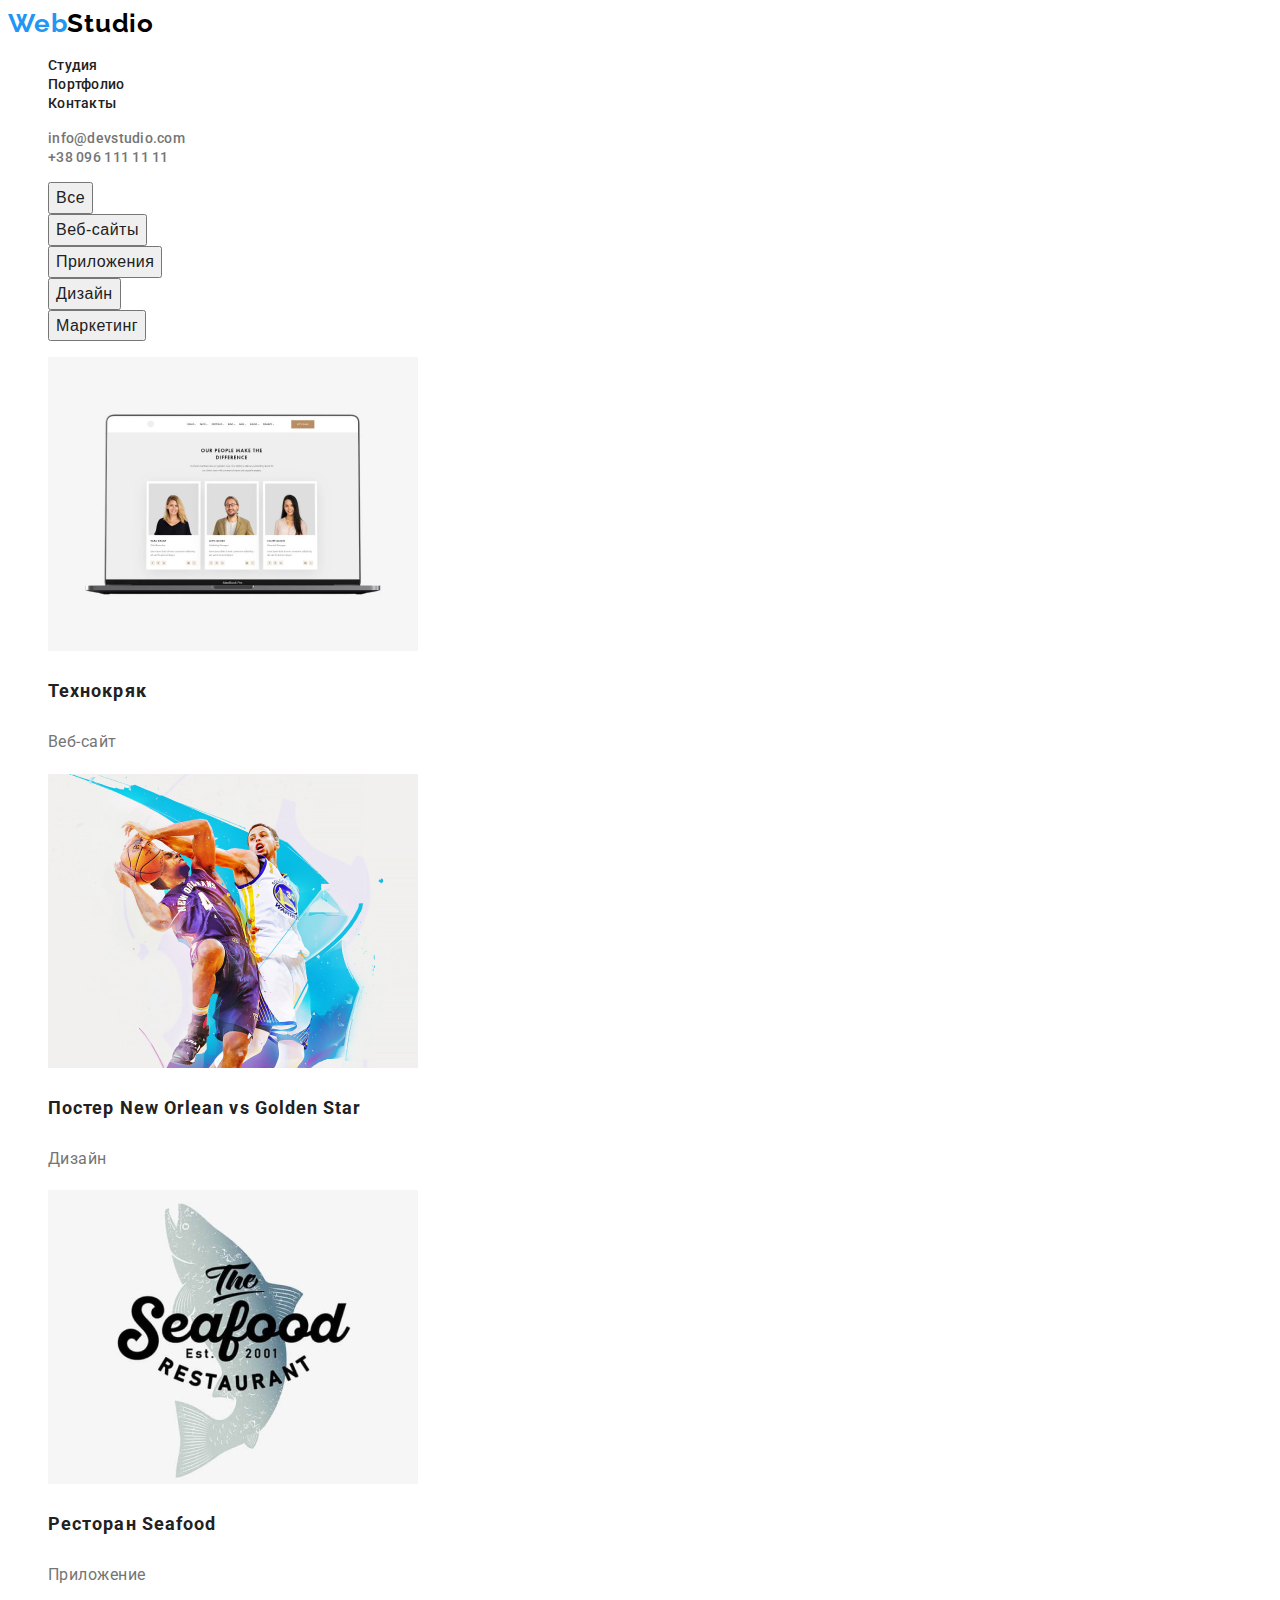
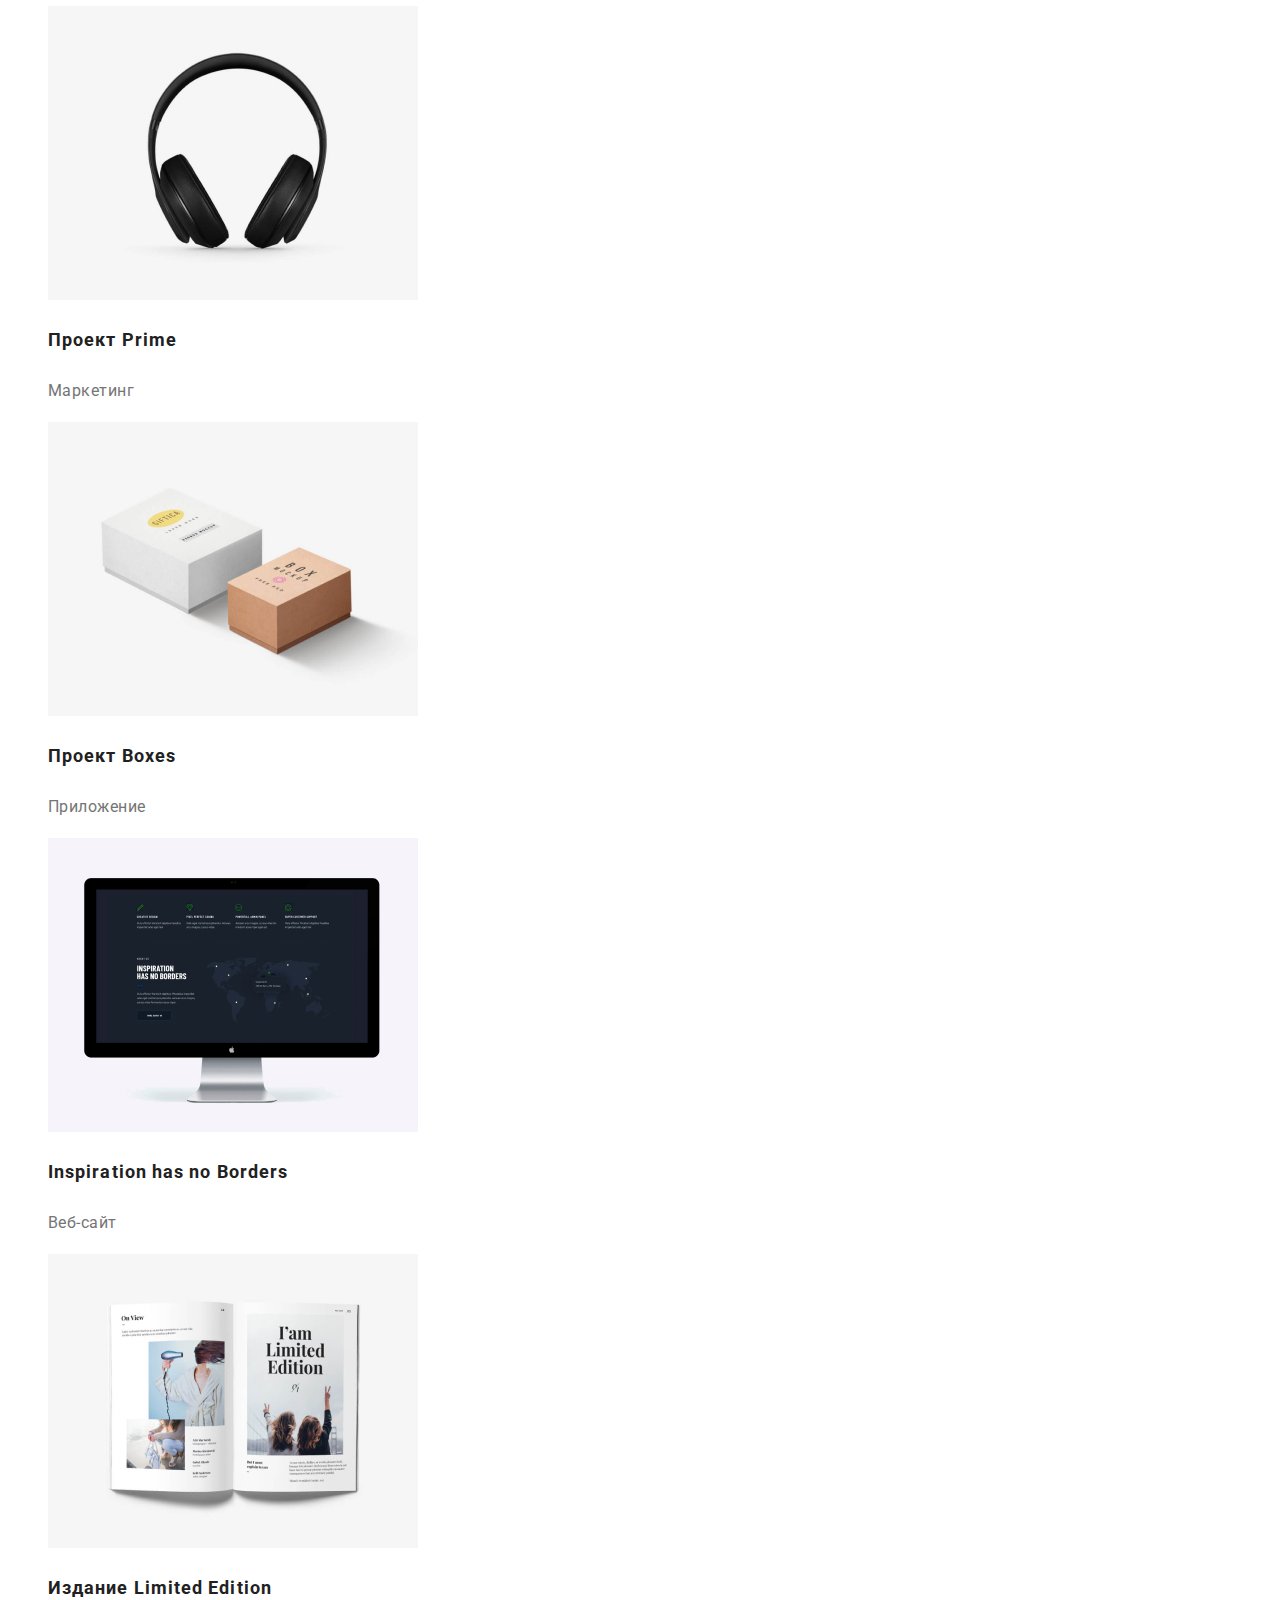
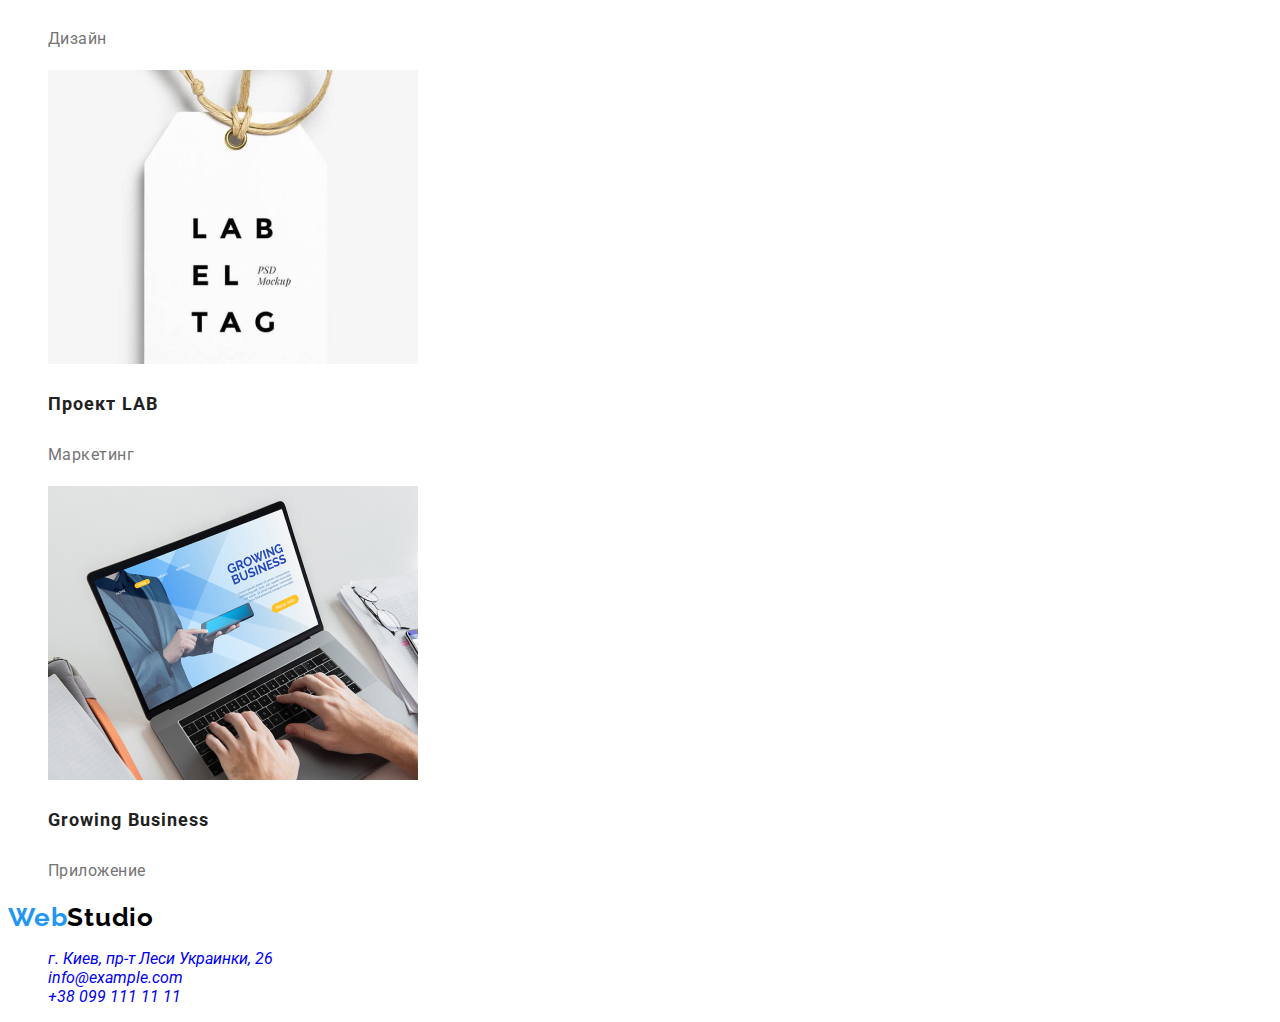
==== commit 6692c265: "other fix" ====
--- a/portfolio.html
+++ b/portfolio.html
@@ -101,20 +101,22 @@
     </main>
     <!--Footer section-->
     <footer>
-      <a class="logo-bot line" href="index.html">Web<span class="black">Studio</span></a>
+      <a class="logo-bot line list" href="index.html">Web<span class="black">Studio</span></a>
       <address>
-        <ul>
+        <ul class="address-section-list list">
           <li>
             <a
-              class="address-section"
+              class="address-section line"
               href="https://goo.gl/maps/9RANrHbjVhPCw5Ut9"
               target="_blank"
               rel="noopener noreferrer"
               >г. Киев, пр-т Леси Украинки, 26</a
             >
           </li>
-          <li><a class="address-section" href="mailto:info@example.com">info@example.com</a></li>
-          <li><a class="address-section" href="tel:+380991111111">+38 099 111 11 11</a></li>
+          <li>
+            <a class="address-section line" href="mailto:info@example.com">info@example.com</a>
+          </li>
+          <li><a class="address-section line" href="tel:+380991111111">+38 099 111 11 11</a></li>
         </ul>
       </address>
     </footer>
--- a/css/styles.css
+++ b/css/styles.css
@@ -46,13 +46,6 @@
 .contact-link:hover,
 .contact-link:focus {
   color: #2196f3;
-}
-
-.contact-list-item {
-  font-weight: 500;
-  font-size: 14px;
-  line-height: 1.14;
-  letter-spacing: 0.02em;
 }
 
 /* Header end*/
@@ -76,6 +69,13 @@
   text-align: center;
   letter-spacing: 0.06em;
   cursor: pointer;
+  color: #ffffff;
+}
+
+.hero-section-button:hover,
+.hero-section-button:focus {
+  background-color: #2196f3;
+  color: #ffffff;
 }
 
 /* Hero section end*/
@@ -154,15 +154,16 @@
   color: #2196f3;
 }
 
-.address-section {
+.address-footer {
   font-weight: 400;
   font-size: 14px;
   line-height: 1.71;
   letter-spacing: 0.03em;
-}
-
-.address-section:hover,
-.address-section:focus {
+  color: #757575;
+}
+
+.address-footer:hover,
+.address-footer:focus {
   color: #2196f3;
 }
 
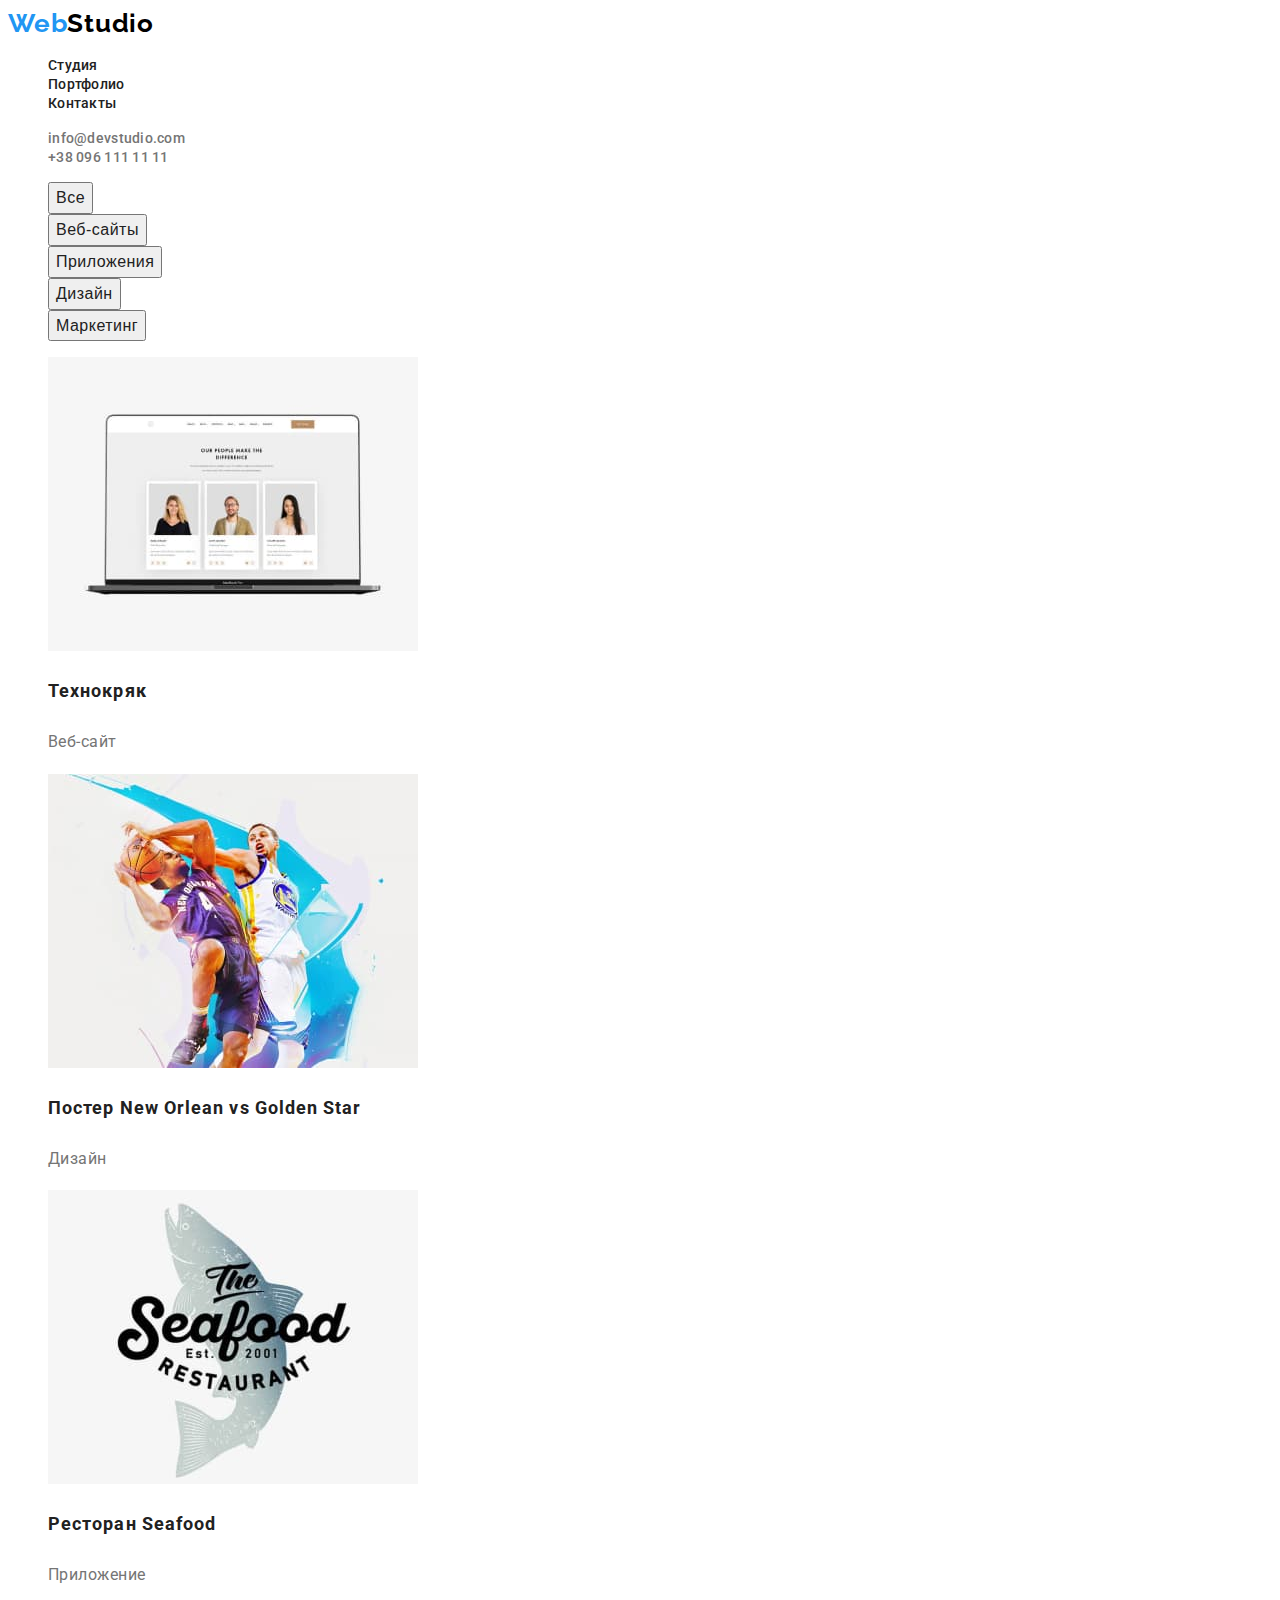
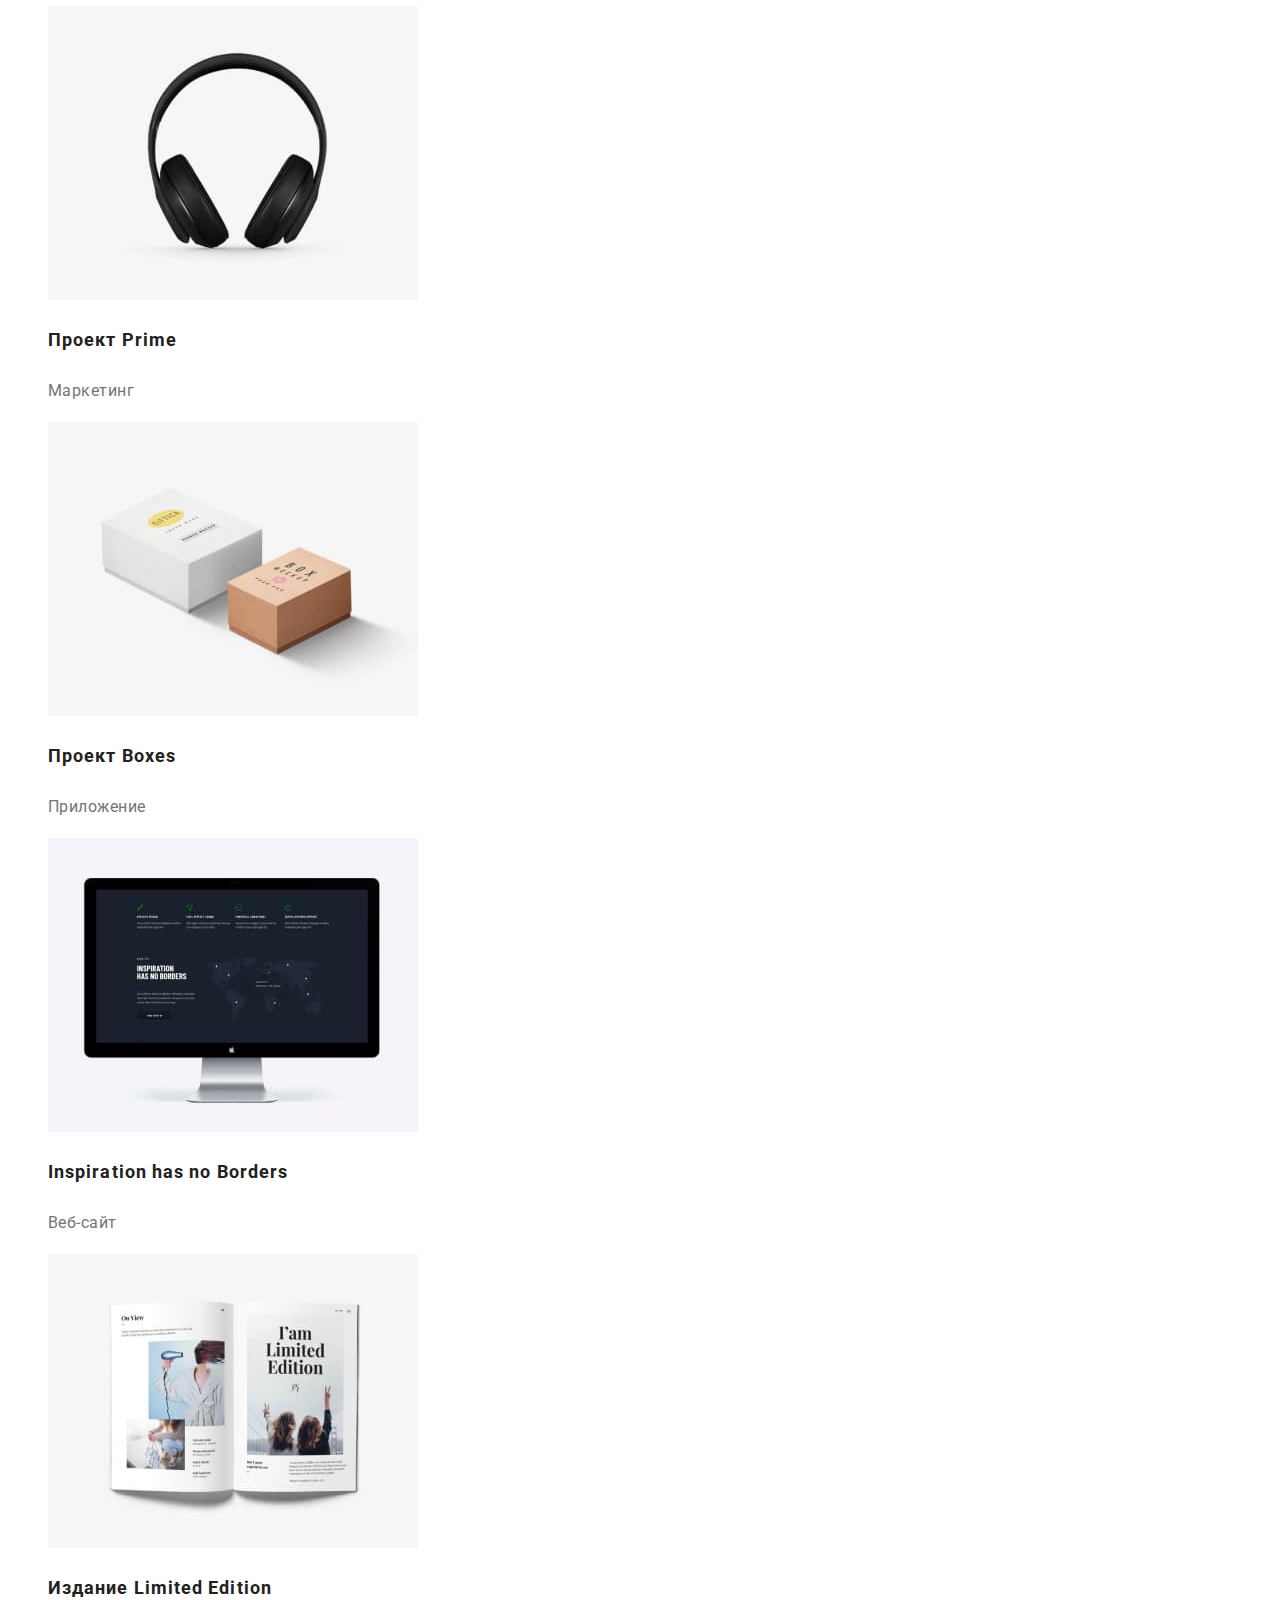
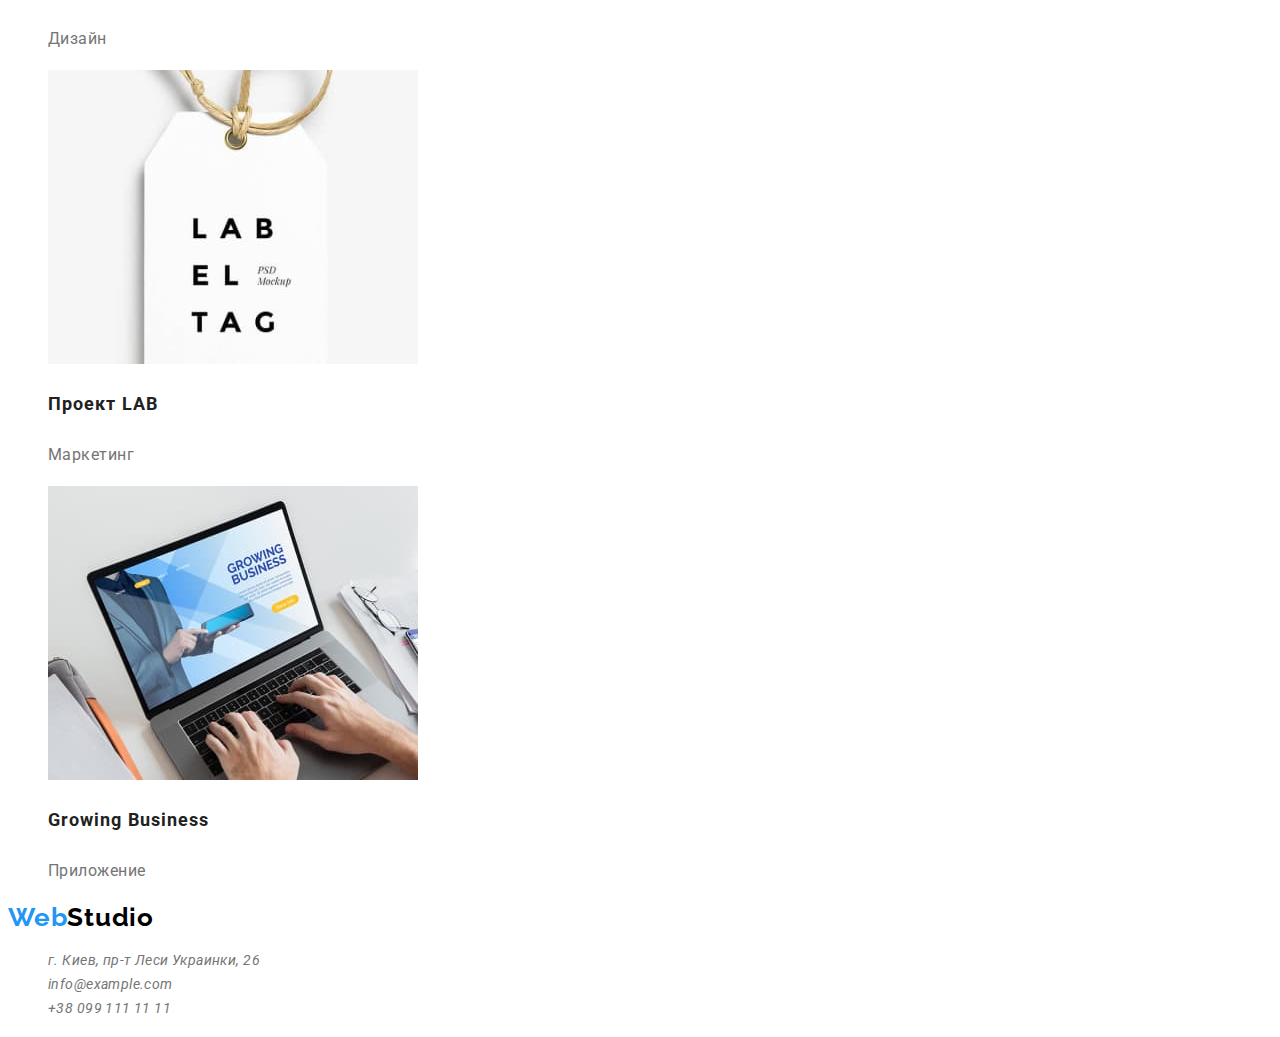
==== commit 66ed0b15: "edit photo" ====
--- a/portfolio.html
+++ b/portfolio.html
@@ -103,10 +103,10 @@
     <footer>
       <a class="logo-bot line list" href="index.html">Web<span class="black">Studio</span></a>
       <address>
-        <ul class="address-section-list list">
+        <ul class="address-footer-list list">
           <li>
             <a
-              class="address-section line"
+              class="address-footer line"
               href="https://goo.gl/maps/9RANrHbjVhPCw5Ut9"
               target="_blank"
               rel="noopener noreferrer"
@@ -114,9 +114,9 @@
             >
           </li>
           <li>
-            <a class="address-section line" href="mailto:info@example.com">info@example.com</a>
+            <a class="address-footer line" href="mailto:info@example.com">info@example.com</a>
           </li>
-          <li><a class="address-section line" href="tel:+380991111111">+38 099 111 11 11</a></li>
+          <li><a class="address-footer line" href="tel:+380991111111">+38 099 111 11 11</a></li>
         </ul>
       </address>
     </footer>
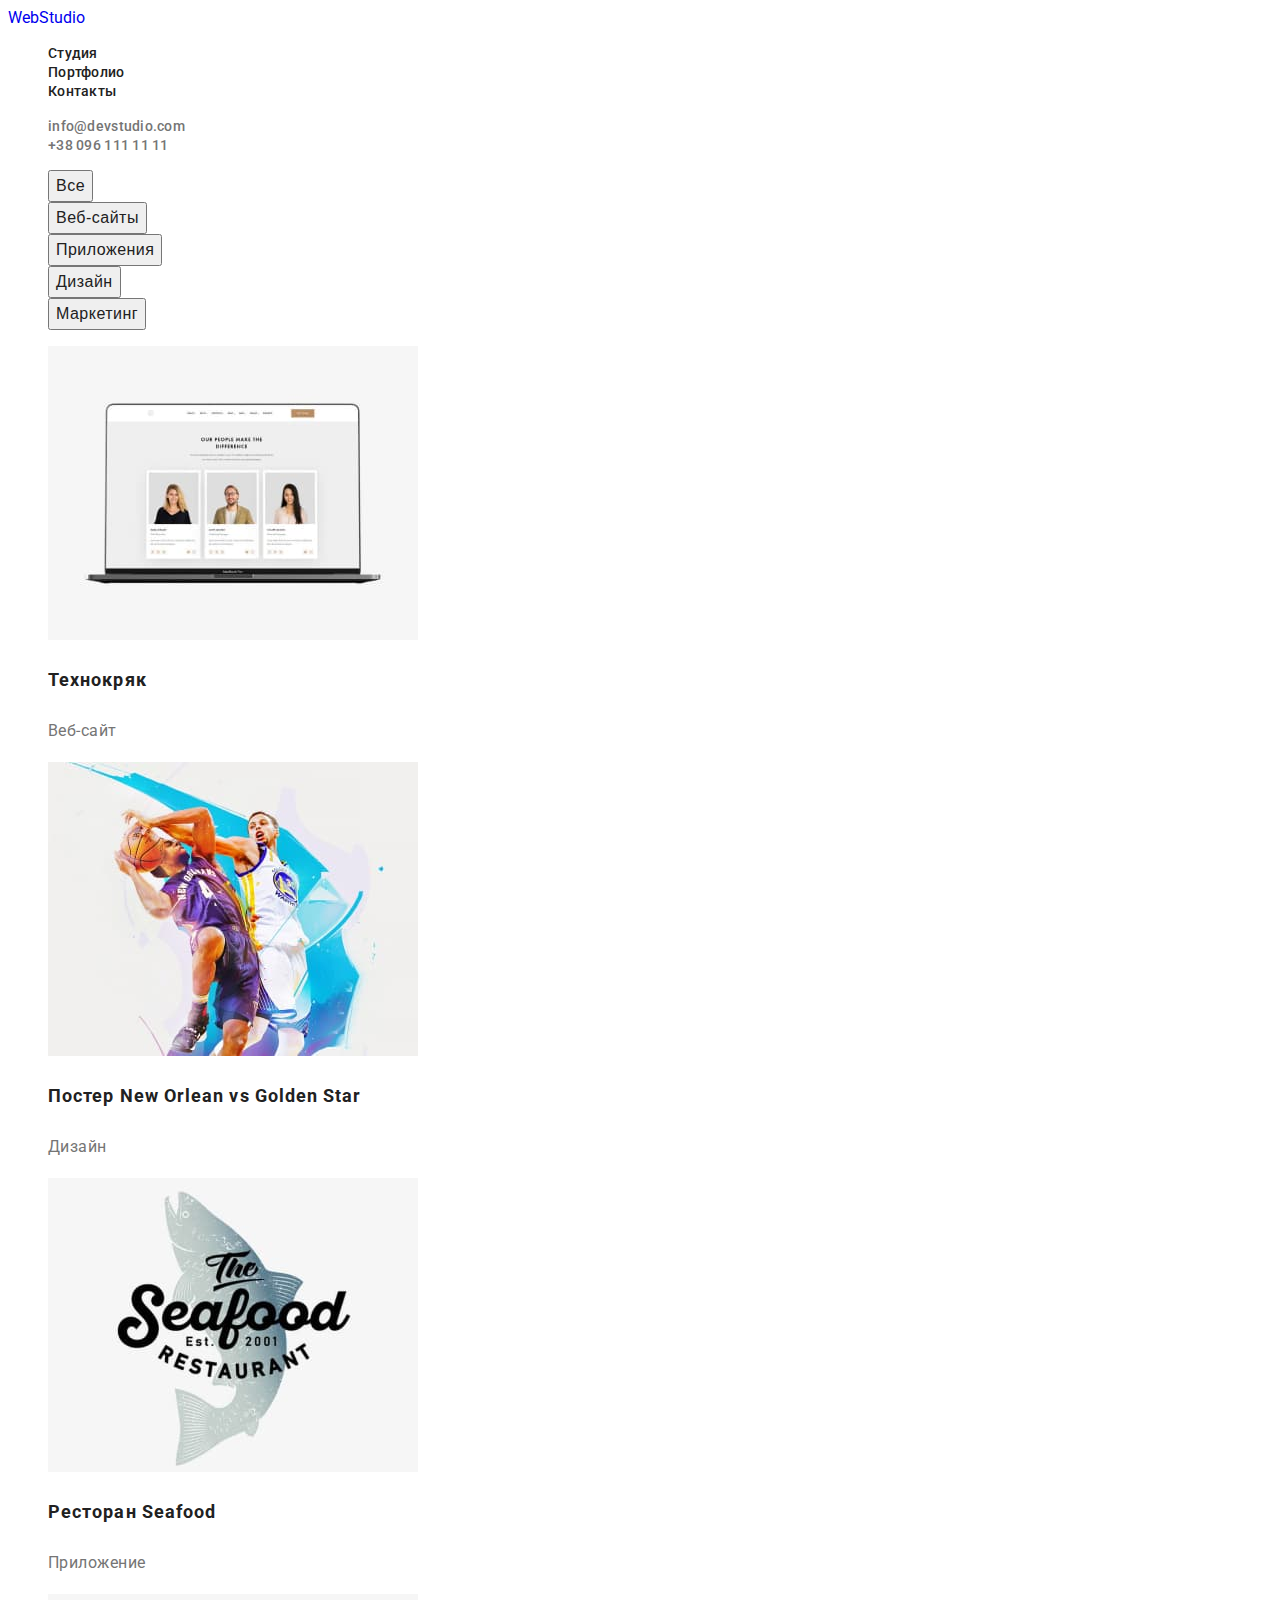
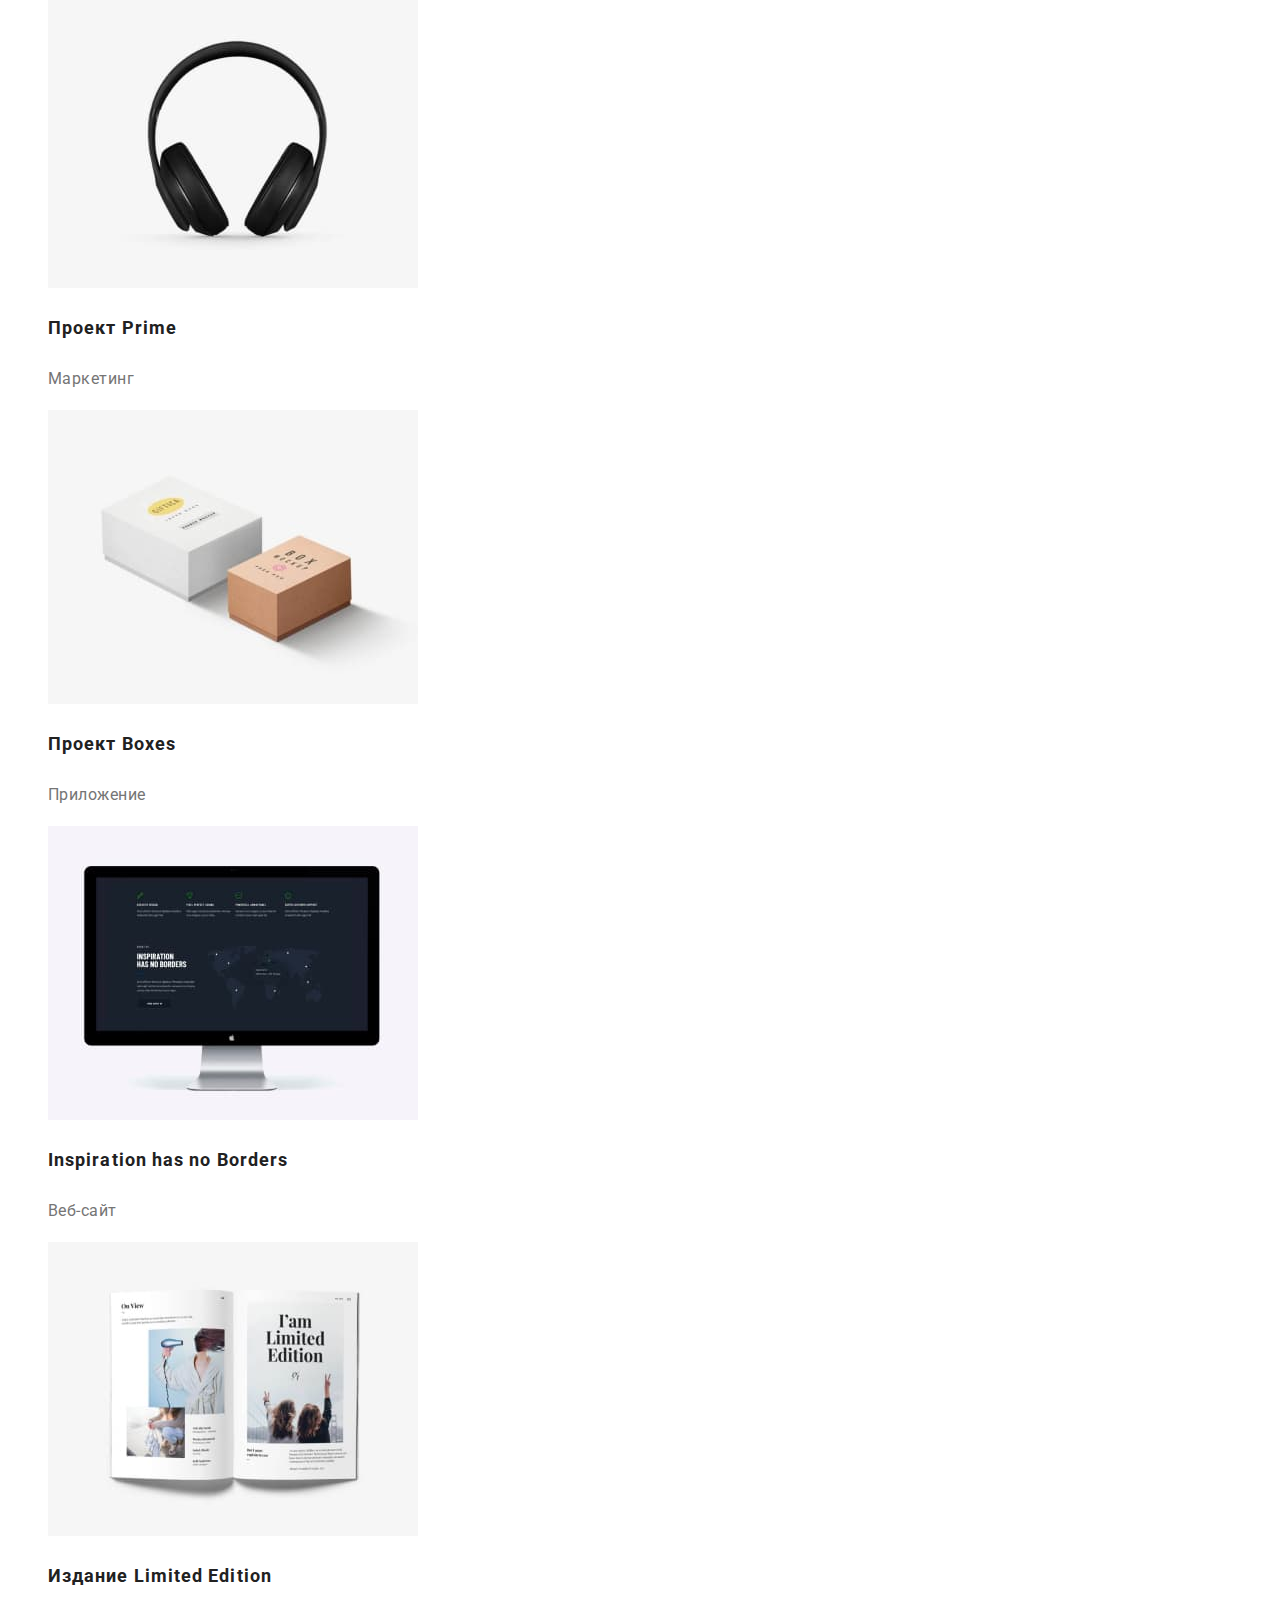
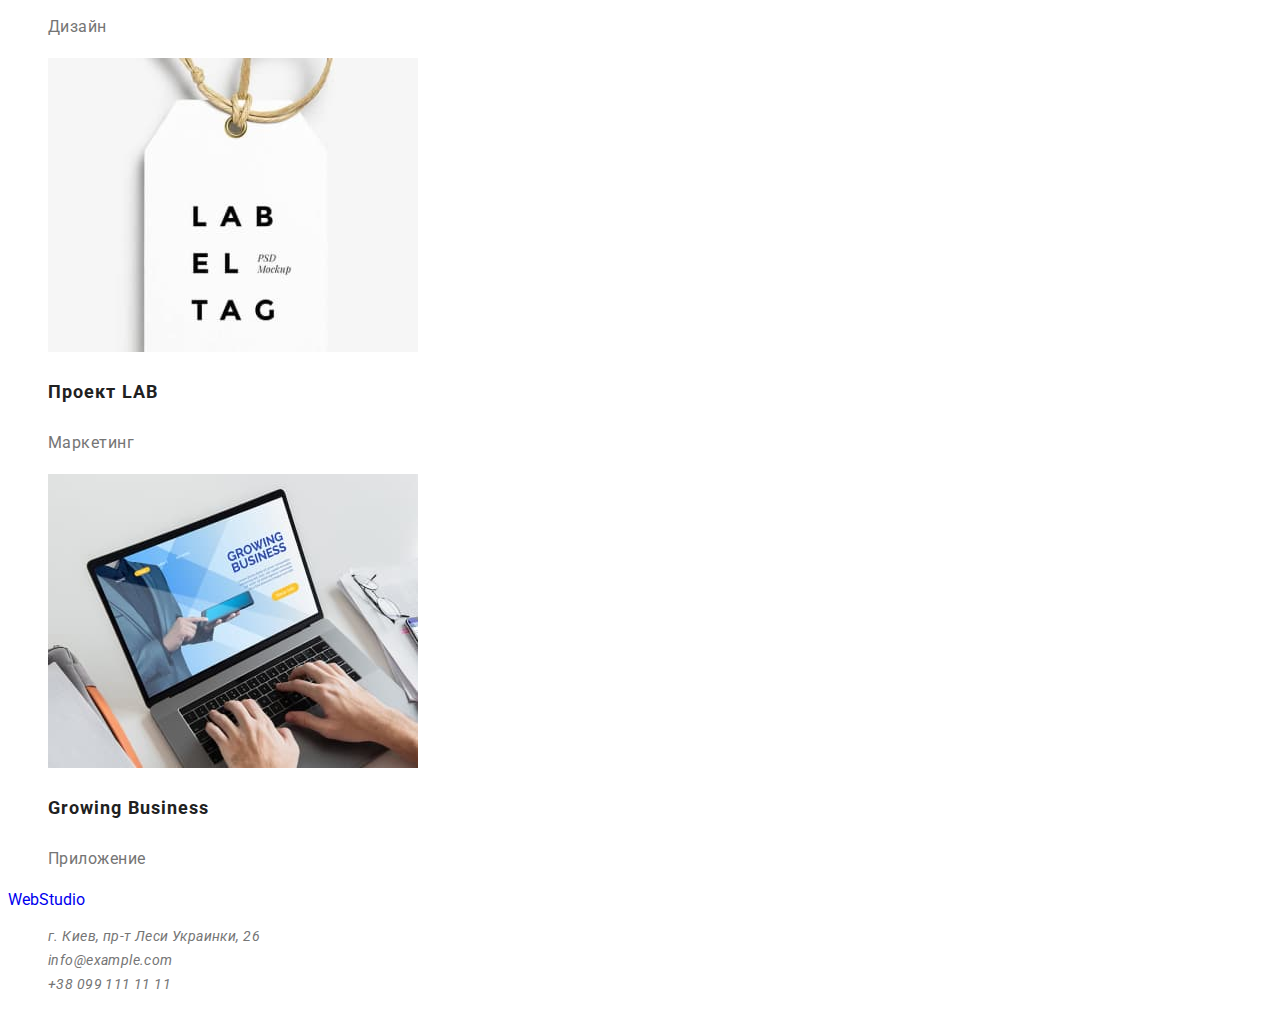
==== commit 2a962105: "fix" ====
--- a/portfolio.html
+++ b/portfolio.html
@@ -16,13 +16,13 @@
     <!-- Header section-->
     <header class="header">
       <nav class="navigation">
-        <a class="logo-top line" href="./index.html">Web<span class="black">Studio</span></a>
+        <a class="logo line" href="./index.html">Web<span class="span-color">Studio</span></a>
         <ul class="menu list">
           <li class="menu-item">
             <a class="menu-link line" href="./index.html">Студия</a>
           </li>
           <li class="menu-item">
-            <a class="menu-link line" href="./portfolio.html">Портфолио</a>
+            <a class="menu-link line link-color" href="./portfolio.html"> Портфолио </a>
           </li>
           <li class="menu-item">
             <a class="menu-link line" href="#">Контакты</a>
@@ -100,8 +100,8 @@
       </section>
     </main>
     <!--Footer section-->
-    <footer>
-      <a class="logo-bot line list" href="index.html">Web<span class="black">Studio</span></a>
+    <footer class="footer-section">
+      <a class="logo line list" href="index.html">Web<span class="span-color2">Studio</span></a>
       <address>
         <ul class="address-footer-list list">
           <li>
--- a/css/styles.css
+++ b/css/styles.css
@@ -92,7 +92,6 @@
 }
 
 .info-section-subtitle {
-  font-weight: 400;
   font-size: 14px;
   line-height: 1.71;
   letter-spacing: 0.03em;
@@ -134,7 +133,6 @@
 }
 
 .team-section-subtitle {
-  font-weight: 400;
   font-size: 16px;
   line-height: 1.18;
   text-align: center;
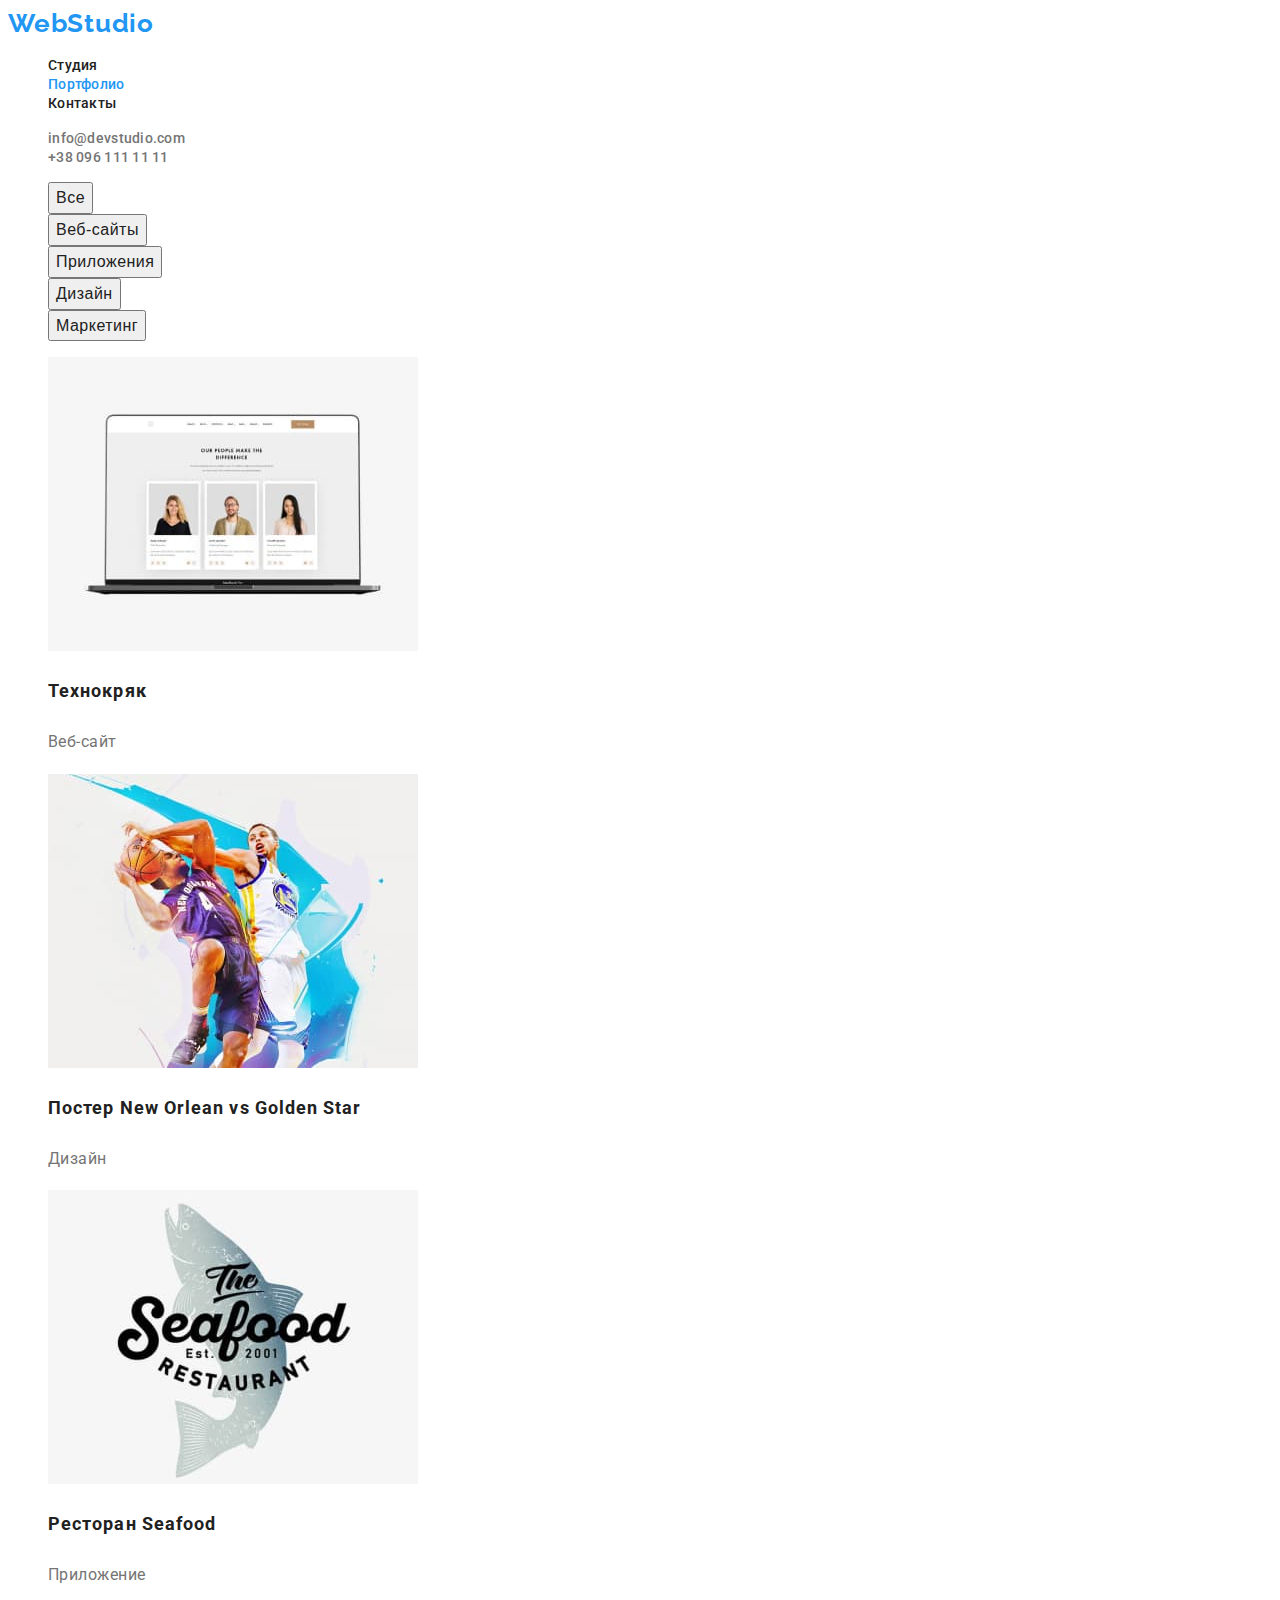
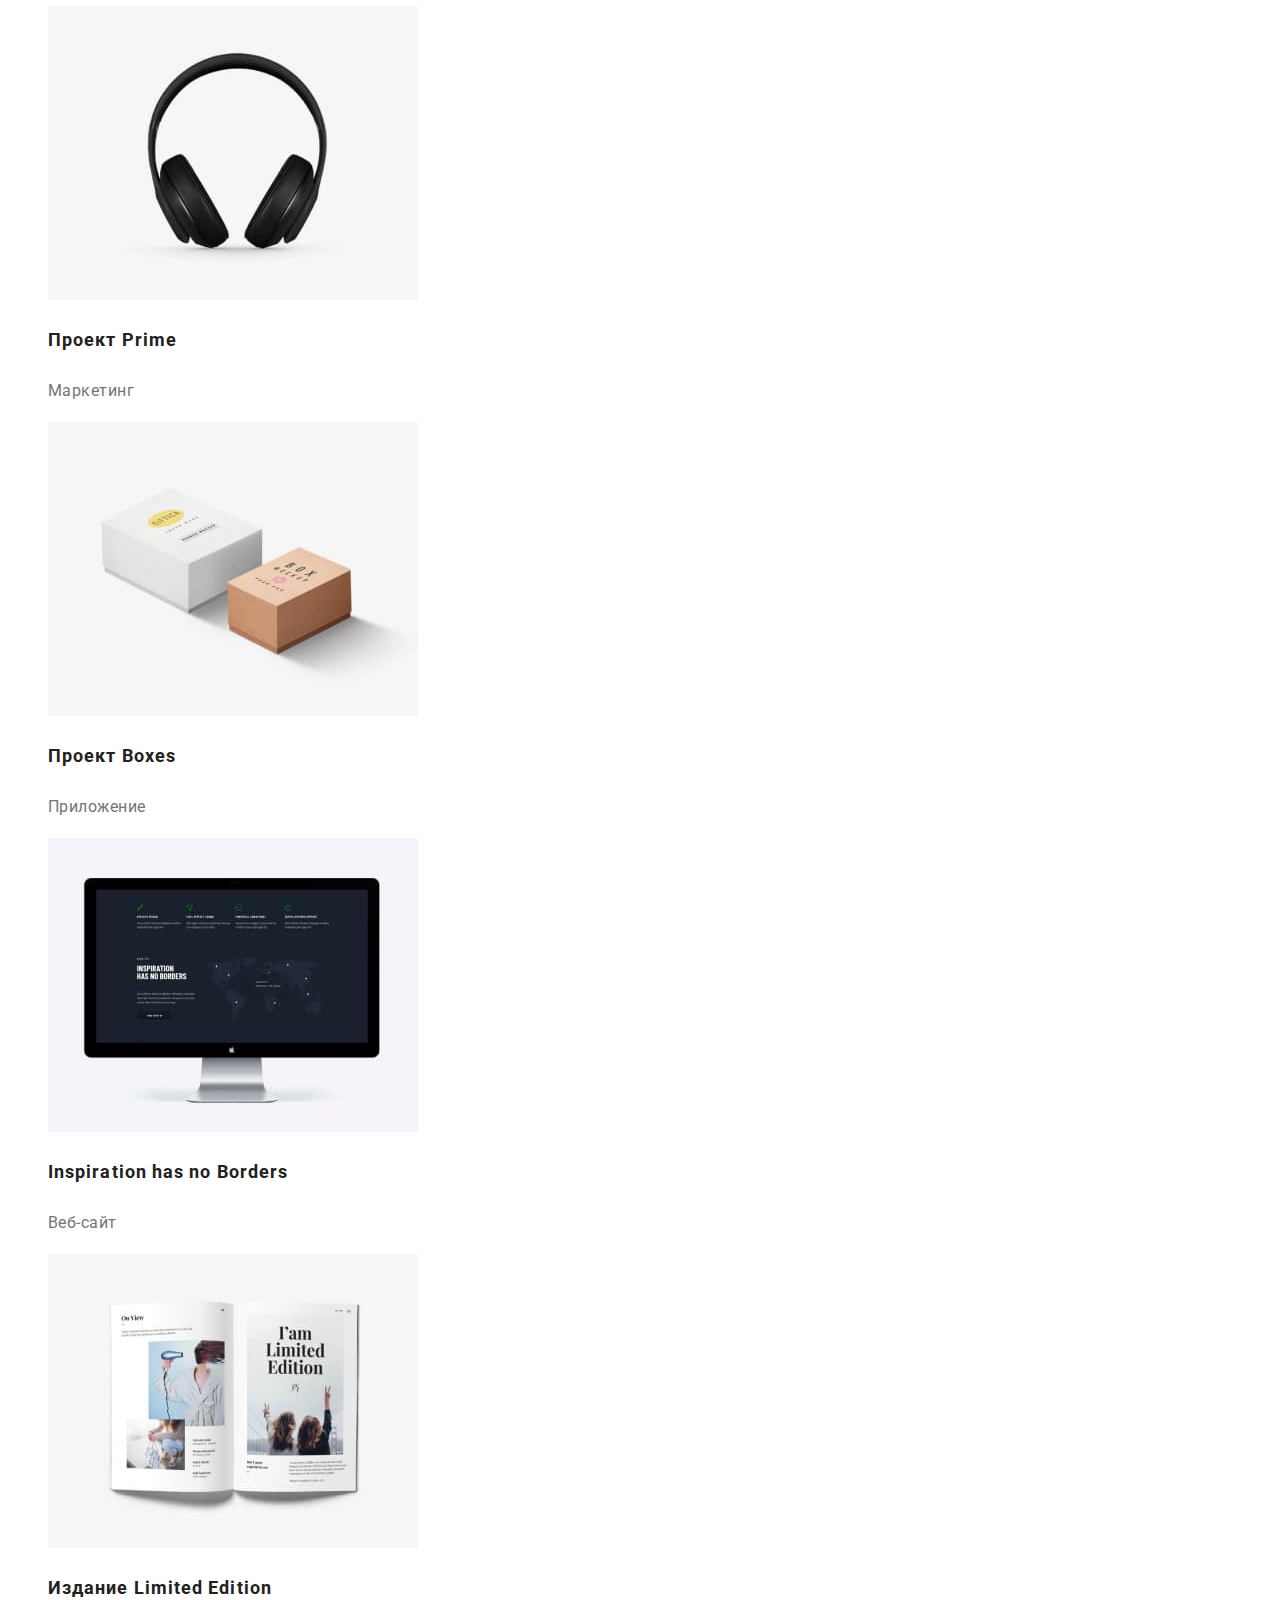
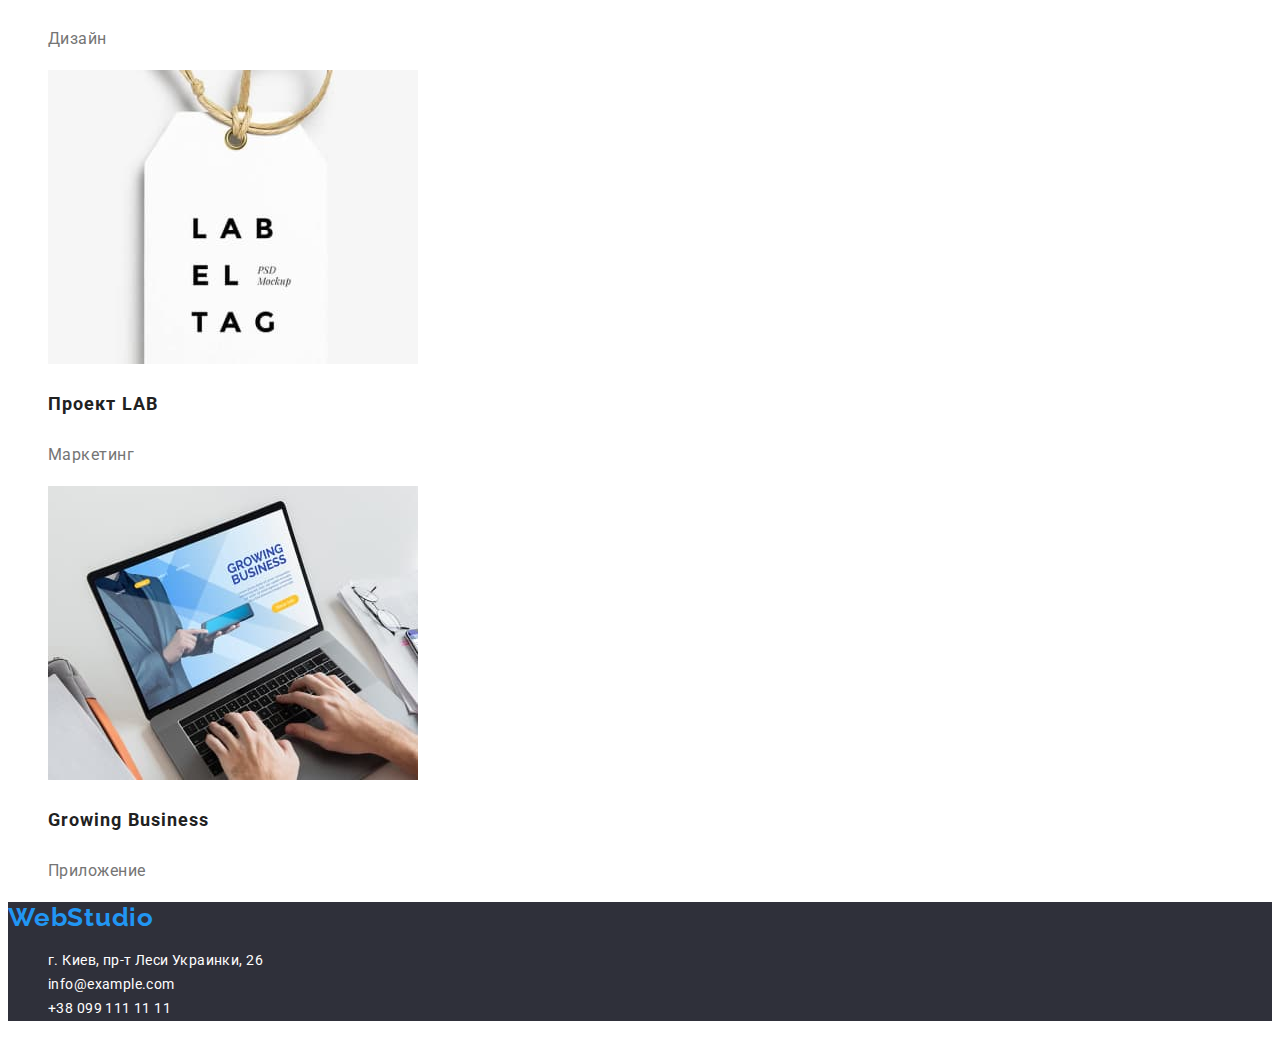
==== commit 18718dc2: "relyse" ====
--- a/portfolio.html
+++ b/portfolio.html
@@ -16,7 +16,7 @@
     <!-- Header section-->
     <header class="header">
       <nav class="navigation">
-        <a class="logo line" href="./index.html">Web<span class="span-color">Studio</span></a>
+        <a class="logo line" href="./index.html">WebStudio</a>
         <ul class="menu list">
           <li class="menu-item">
             <a class="menu-link line" href="./index.html">Студия</a>
@@ -101,7 +101,7 @@
     </main>
     <!--Footer section-->
     <footer class="footer-section">
-      <a class="logo line list" href="index.html">Web<span class="span-color2">Studio</span></a>
+      <a class="logo line list" href="index.html">WebStudio</a>
       <address>
         <ul class="address-footer-list list">
           <li>
--- a/css/styles.css
+++ b/css/styles.css
@@ -1,3 +1,10 @@
+:root {
+  --accent-color: #212121;
+  --accent-color2: #2196f3;
+  --accent-color3: #757575;
+  --accent-color4: #ffffff;
+}
+
 .list {
   list-style: none;
 }
@@ -8,12 +15,12 @@
 
 body {
   font-family: 'Roboto', sans-serif;
-  color: #212121;
+  color: var(--accent-color);
 }
 
 /* Header Section */
 
-.logo-top {
+.logo {
   font-family: 'Raleway', sans-serif;
   font-weight: 700;
   font-size: 26px;
@@ -27,12 +34,12 @@
   font-size: 14px;
   line-height: 1.14;
   letter-spacing: 0.02em;
-  color: #212121;
+  color: var(--accent-color);
 }
 
 .menu-link:hover,
 .menu-link:focus {
-  color: #2196f3;
+  color: var(--accent-color2);
 }
 
 .contact-link {
@@ -40,17 +47,22 @@
   font-size: 14px;
   line-height: 1.14;
   letter-spacing: 0.02em;
-  color: #757575;
+  color: var(--accent-color3);
 }
 
 .contact-link:hover,
 .contact-link:focus {
-  color: #2196f3;
+  color: var(--accent-color2);
 }
 
 /* Header end*/
 
 /* Hero section */
+
+.hero-section {
+  background-color: #2f303a;
+}
+
 .hero-section-title {
   font-weight: 900;
   font-size: 44px;
@@ -58,24 +70,17 @@
   text-align: center;
   letter-spacing: 0.06em;
   text-transform: uppercase;
+  color: var(--accent-color4);
 }
 
 .hero-section-button {
   font-weight: 700;
   font-size: 16px;
   line-height: 1.87;
-  display: flex;
-  align-items: center;
-  text-align: center;
   letter-spacing: 0.06em;
   cursor: pointer;
-  color: #ffffff;
-}
-
-.hero-section-button:hover,
-.hero-section-button:focus {
+  color: var(--accent-color4);
   background-color: #2196f3;
-  color: #ffffff;
 }
 
 /* Hero section end*/
@@ -83,45 +88,34 @@
 /* Info section */
 
 .info-setion-title {
-  font-weight: 700;
   font-size: 14px;
   line-height: 1.14;
   letter-spacing: 0.03em;
   text-transform: uppercase;
-  color: #212121;
+  color: var(--accent-color);
 }
 
 .info-section-subtitle {
   font-size: 14px;
   line-height: 1.71;
   letter-spacing: 0.03em;
-  color: #757575;
+  color: var(--accent-color3);
 }
 
 /* Info section end */
 
 /* About section */
 
-.about-section-title {
-  font-weight: 700;
+.heading2-title {
   font-size: 36px;
   line-height: 1.16;
   text-align: center;
   letter-spacing: 0.03em;
-  color: #212121;
+  color: var(--accent-color);
 }
 /* About section end */
 
 /*Team section */
-
-.team-title {
-  font-weight: 700;
-  font-size: 36px;
-  line-height: 1.16;
-  text-align: center;
-  letter-spacing: 0.03em;
-  color: #212121;
-}
 
 .team-section-title {
   font-weight: 500;
@@ -143,31 +137,28 @@
 
 /*Footer section */
 
-.logo-bot {
-  font-family: 'Raleway', sans-serif;
-  font-weight: 700;
-  font-size: 26px;
-  line-height: 1.19;
-  letter-spacing: 0.03em;
-  color: #2196f3;
+.footer-section {
+  background-color: #2f303a;
 }
 
 .address-footer {
+  font-style: normal;
   font-weight: 400;
   font-size: 14px;
   line-height: 1.71;
   letter-spacing: 0.03em;
-  color: #757575;
+  color: #ffffff;
 }
 
 .address-footer:hover,
 .address-footer:focus {
-  color: #2196f3;
+  color: var(--accent-color2);
 }
 
-/*t*/
-.black {
-  color: #000000;
+/*text-color*/
+
+.link-color {
+  color: var(--accent-color2);
 }
 
 /*------------PORTFOLIO SECTION--------*/
@@ -179,14 +170,14 @@
   line-height: 1.62;
   text-align: center;
   letter-spacing: 0.03em;
-  color: #212121;
+  color: var(--accent-color);
   cursor: pointer;
 }
 
 .menu-button:hover,
 .menu-button:focus {
   background-color: #2196f3;
-  color: #ffffff;
+  color: var(--accent-color4);
 }
 
 /*Link section*/
@@ -195,7 +186,7 @@
   font-size: 18px;
   line-height: 2;
   letter-spacing: 0.06em;
-  color: #212121;
+  color: var(--accent-color);
 }
 
 .link-subtitle-pf {
@@ -203,5 +194,5 @@
   font-size: 16px;
   line-height: 1.88;
   letter-spacing: 0.03em;
-  color: #757575;
+  color: var(--accent-color3);
 }
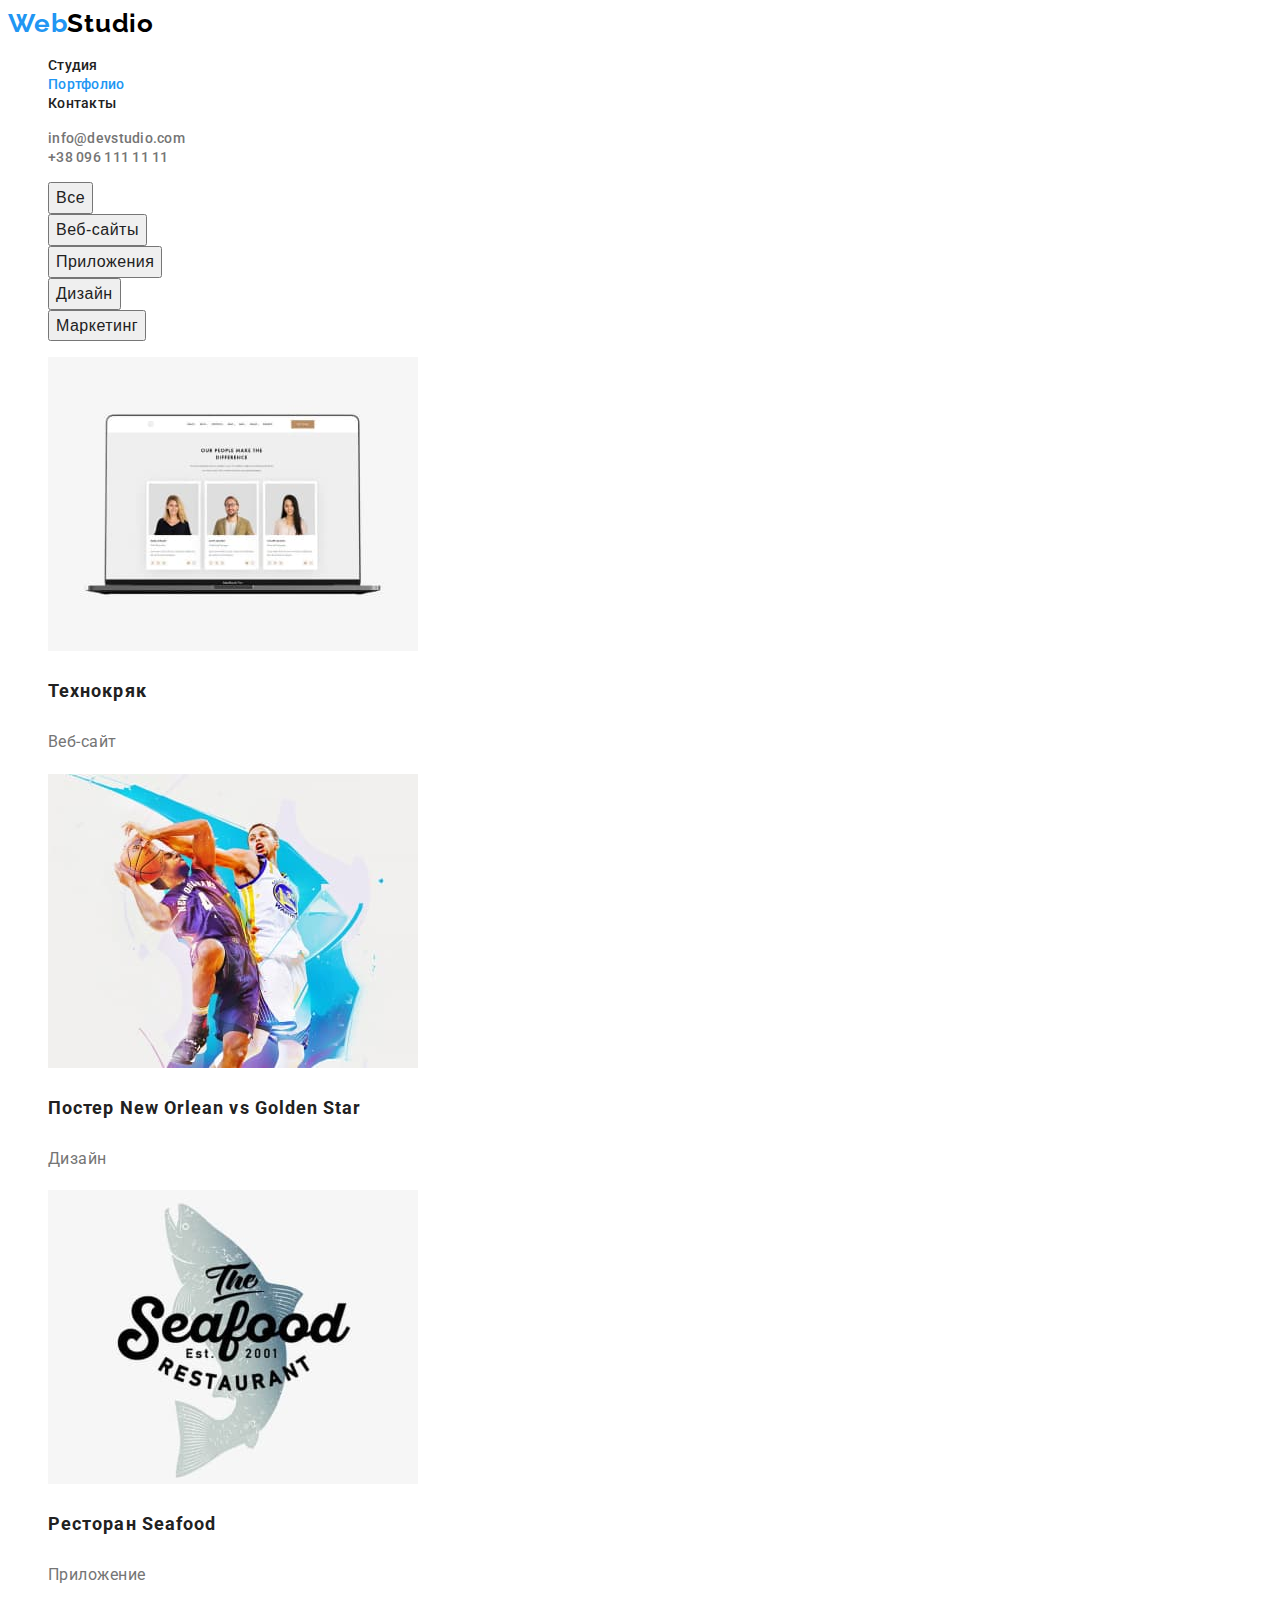
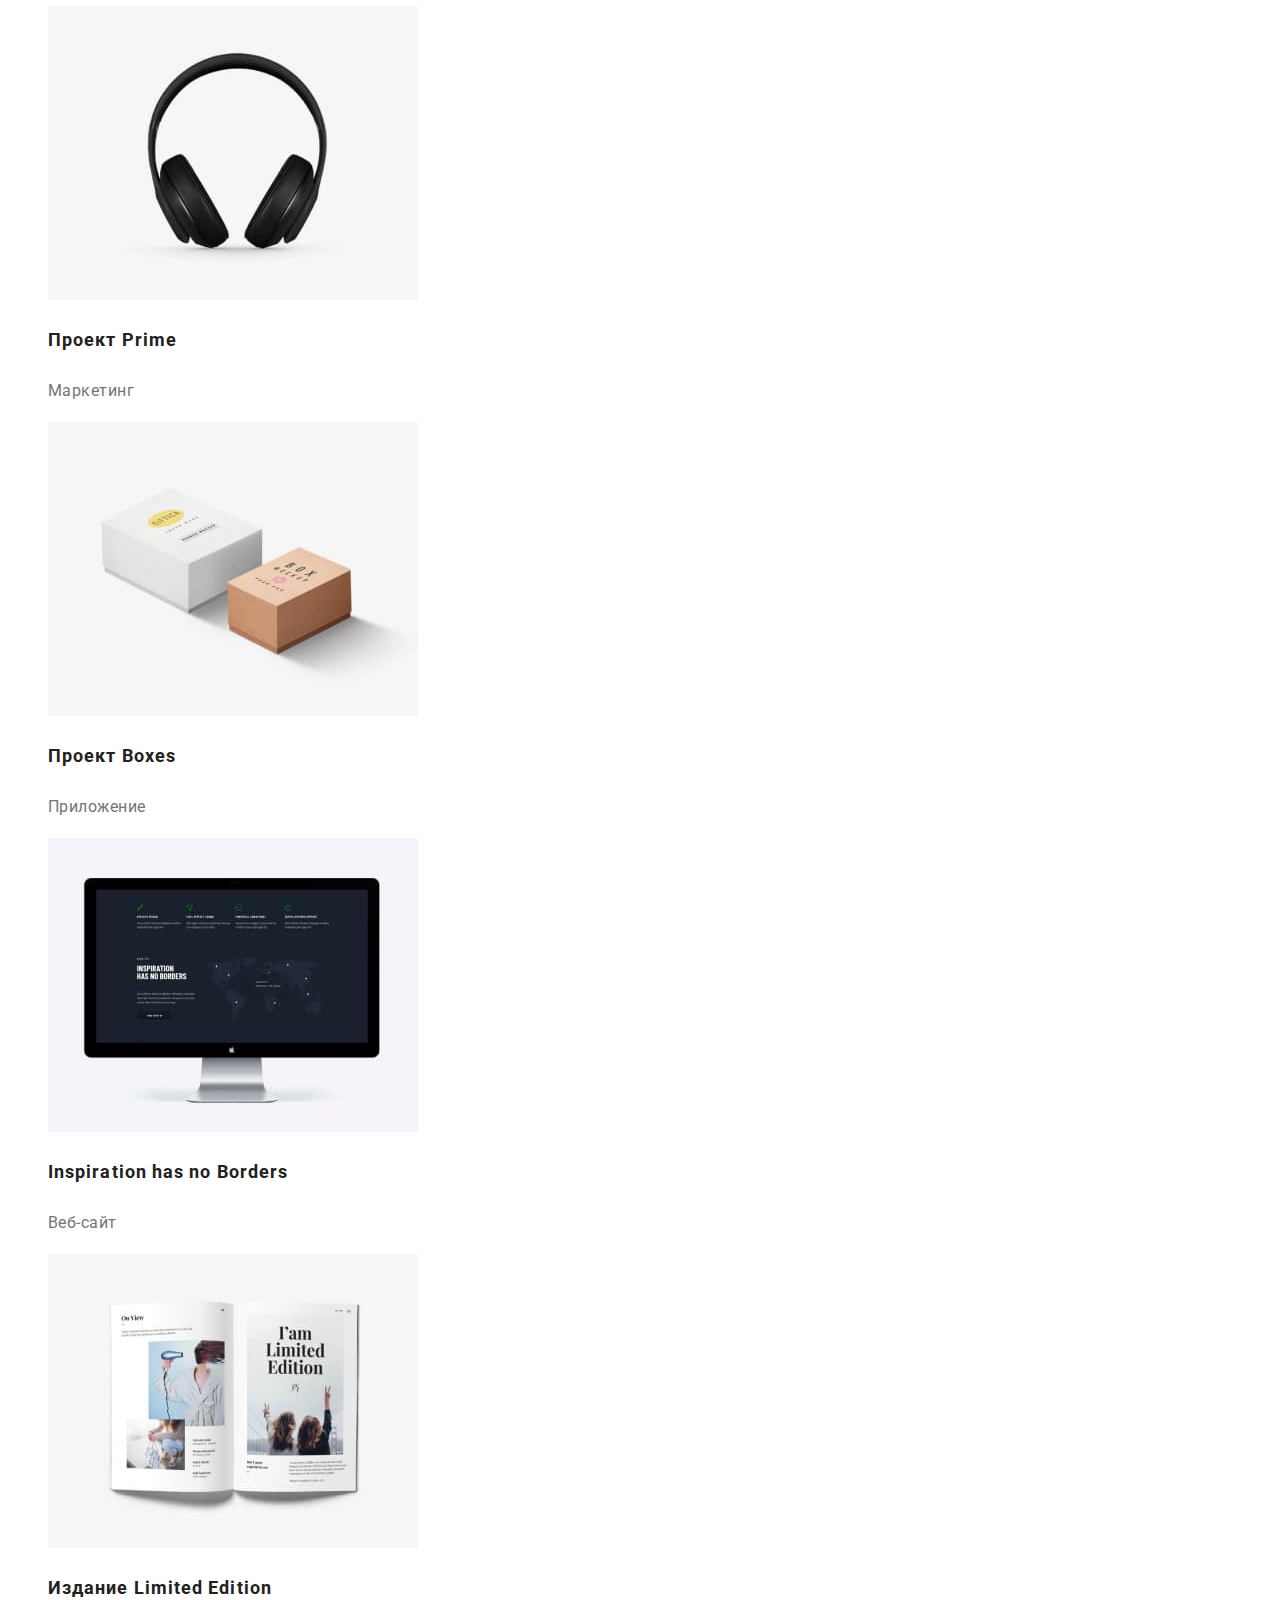
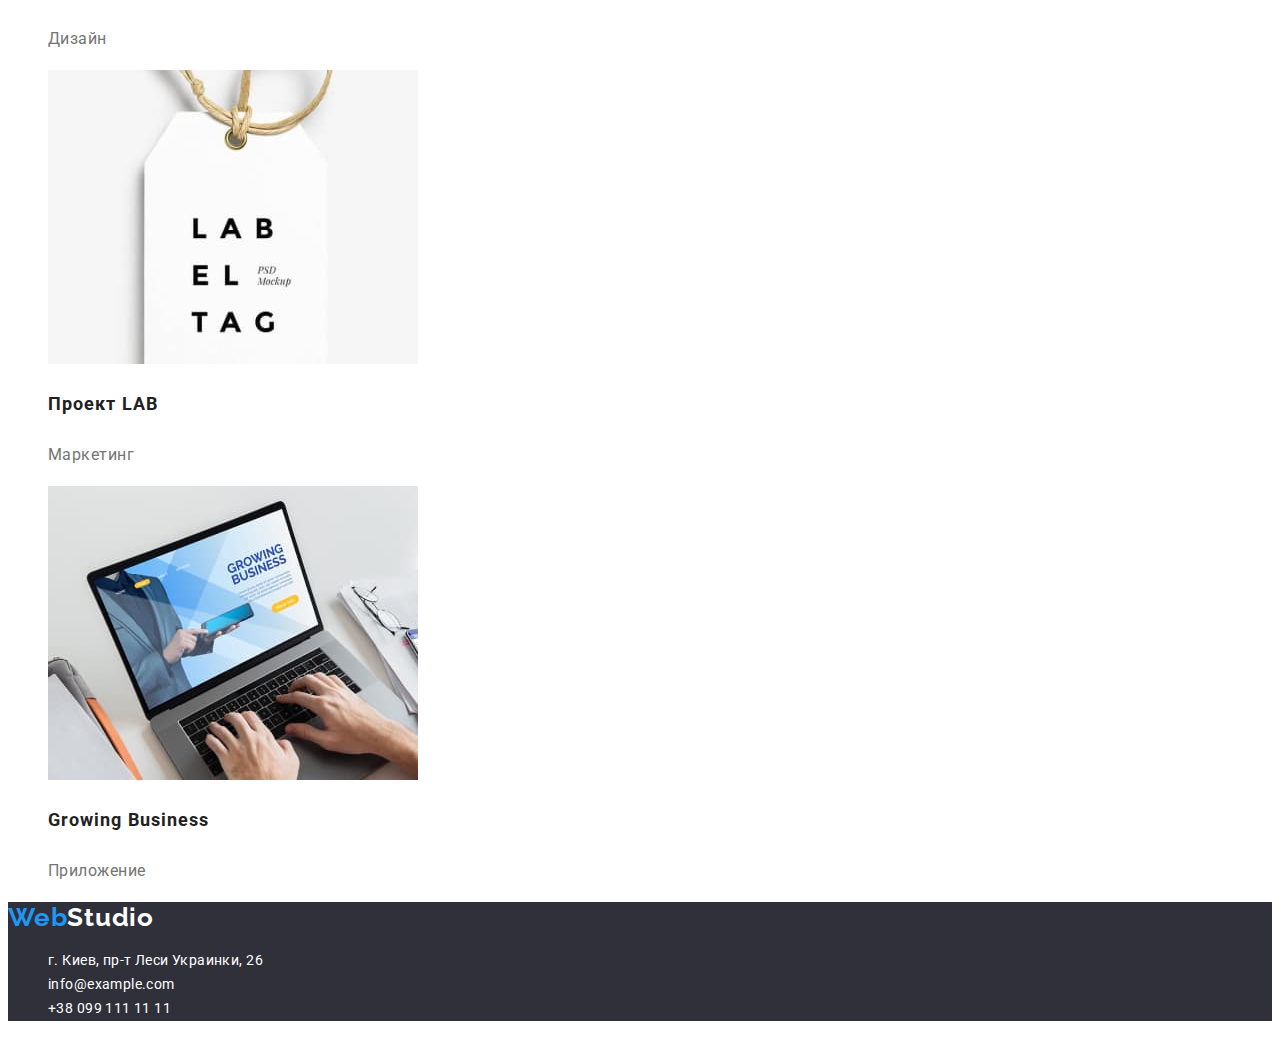
==== commit 3c122167: "relyse" ====
--- a/portfolio.html
+++ b/portfolio.html
@@ -16,13 +16,13 @@
     <!-- Header section-->
     <header class="header">
       <nav class="navigation">
-        <a class="logo line" href="./index.html">WebStudio</a>
+        <a class="logo line" href="./index.html">Web<span class="logo-color">Studio</span></a>
         <ul class="menu list">
           <li class="menu-item">
             <a class="menu-link line" href="./index.html">Студия</a>
           </li>
           <li class="menu-item">
-            <a class="menu-link line link-color" href="./portfolio.html"> Портфолио </a>
+            <a class="menu-link line link-menu-color" href="./portfolio.html"> Портфолио </a>
           </li>
           <li class="menu-item">
             <a class="menu-link line" href="#">Контакты</a>
@@ -101,7 +101,7 @@
     </main>
     <!--Footer section-->
     <footer class="footer-section">
-      <a class="logo line list" href="index.html">WebStudio</a>
+      <a class="logo line list" href="index.html">Web<span class="logo-color2">Studio</span></a>
       <address>
         <ul class="address-footer-list list">
           <li>
--- a/css/styles.css
+++ b/css/styles.css
@@ -26,7 +26,7 @@
   font-size: 26px;
   line-height: 1.19;
   letter-spacing: 0.03em;
-  color: #2196f3;
+  color: var(--accent-color2);
 }
 
 .menu-link {
@@ -79,8 +79,14 @@
   line-height: 1.87;
   letter-spacing: 0.06em;
   cursor: pointer;
-  color: var(--accent-color4);
-  background-color: #2196f3;
+  background-color: var(--accent-color2);
+  color: var(--accent-color4);
+}
+
+.hero-section-button:hover,
+.hero-section-button:focus {
+  background-color: #188ce8;
+  color: var(--accent-color4);
 }
 
 /* Hero section end*/
@@ -157,8 +163,16 @@
 
 /*text-color*/
 
-.link-color {
-  color: var(--accent-color2);
+.link-menu-color {
+  color: var(--accent-color2);
+}
+
+.logo-color {
+  color: #000000;
+}
+
+.logo-color2 {
+  color: #ffffff;
 }
 
 /*------------PORTFOLIO SECTION--------*/
@@ -176,7 +190,7 @@
 
 .menu-button:hover,
 .menu-button:focus {
-  background-color: #2196f3;
+  background-color: var(--accent-color2);
   color: var(--accent-color4);
 }
 
